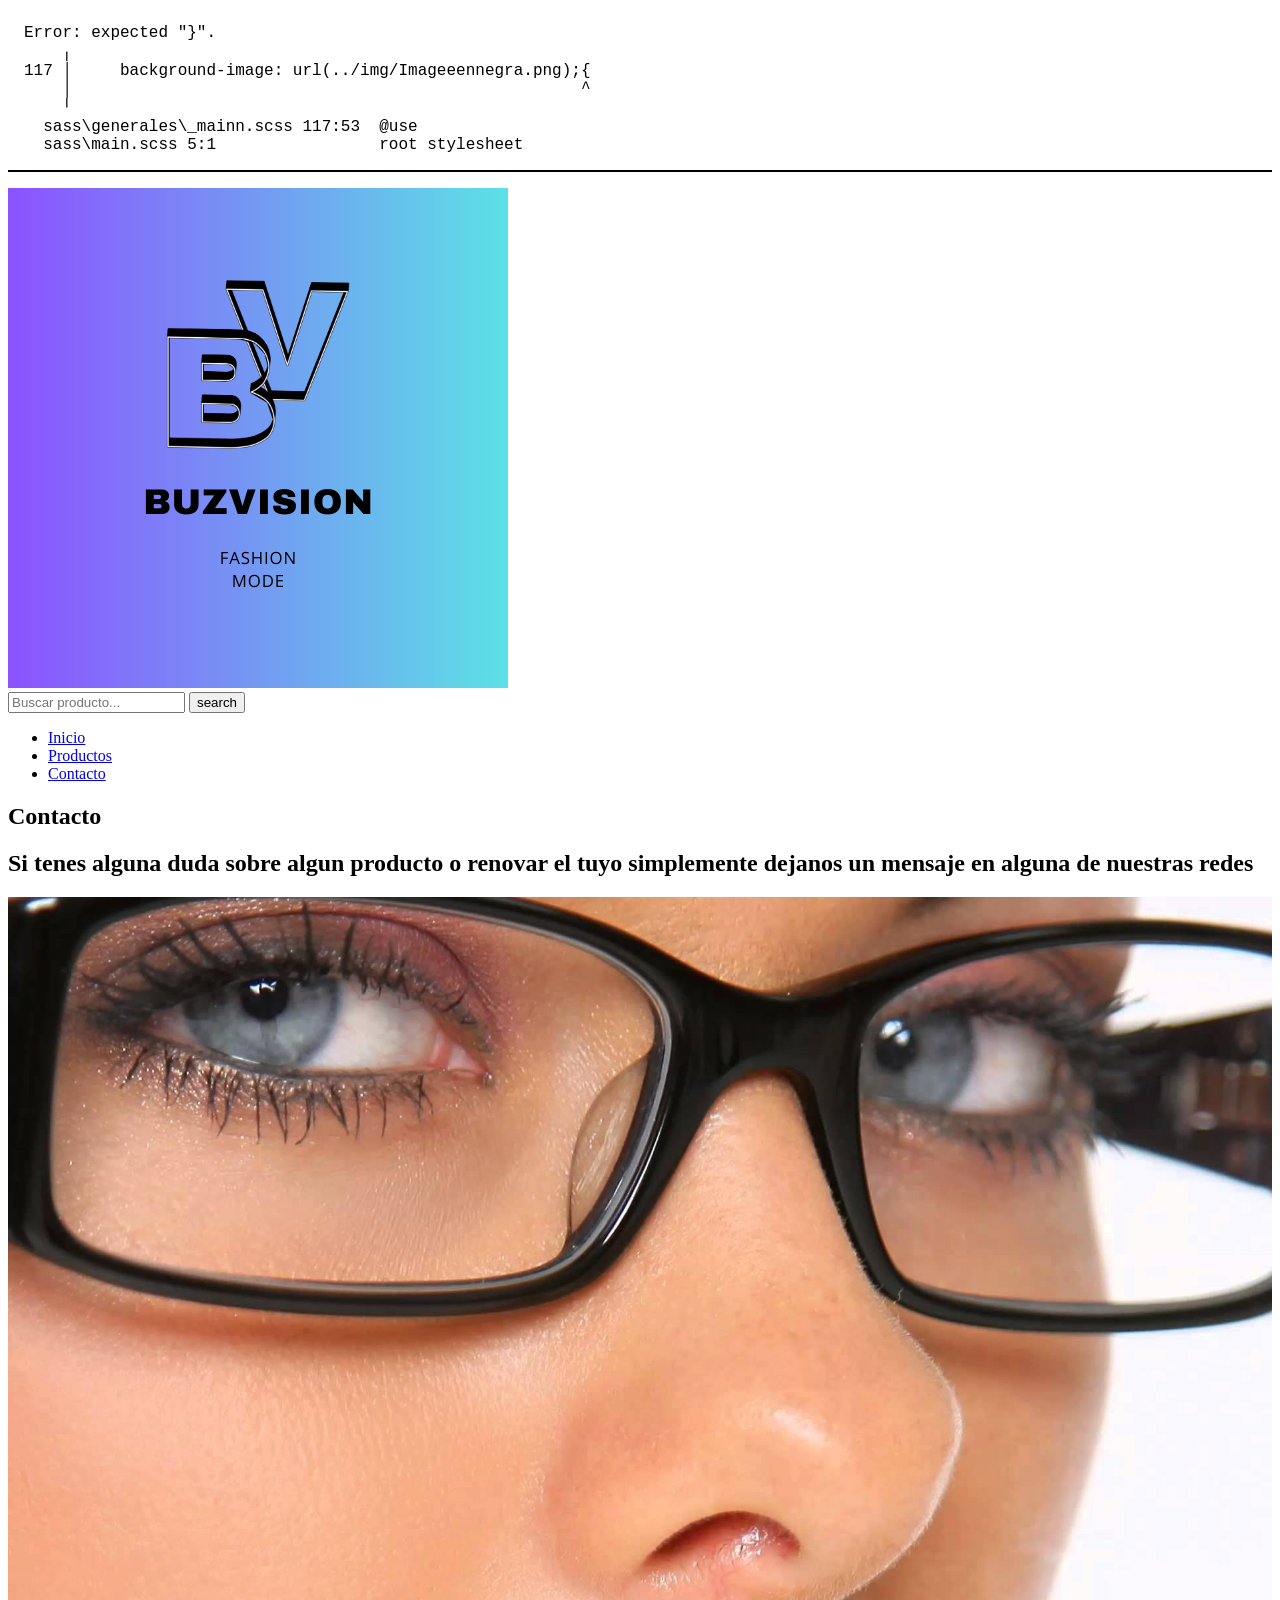
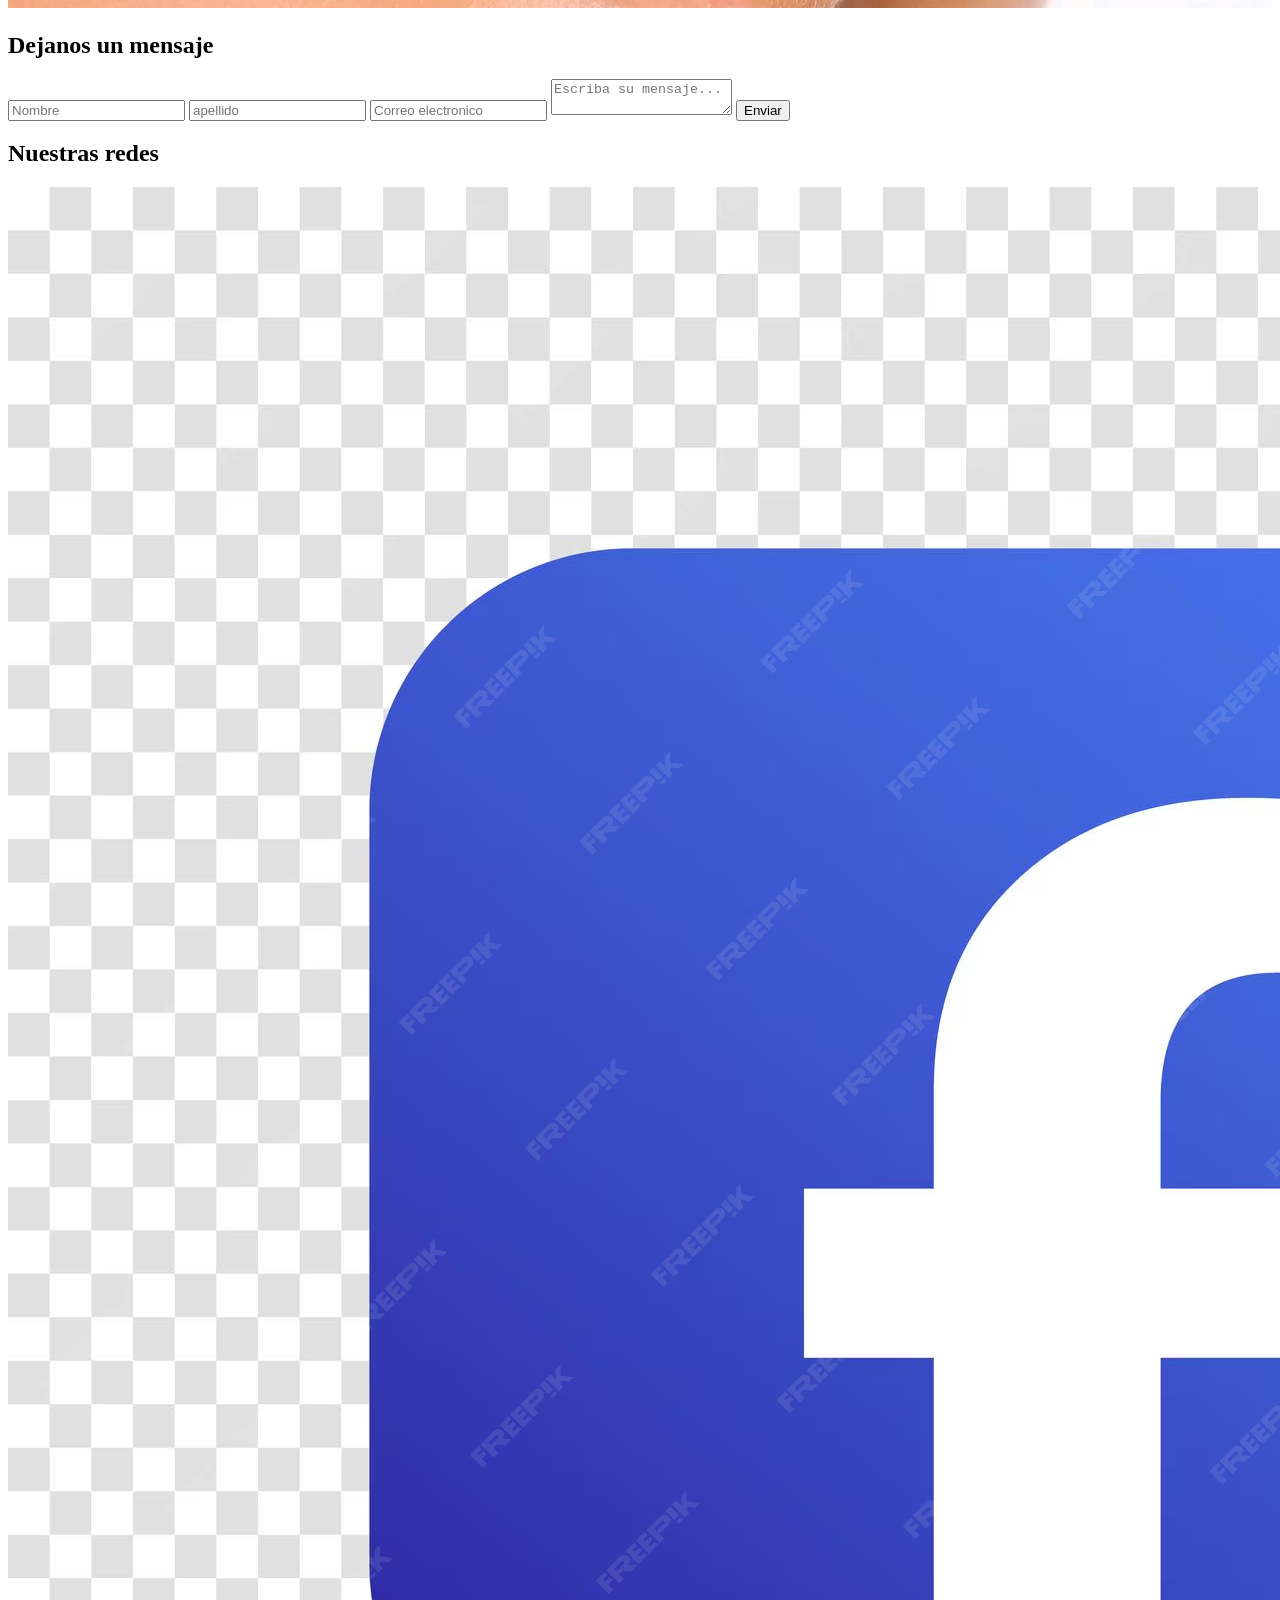
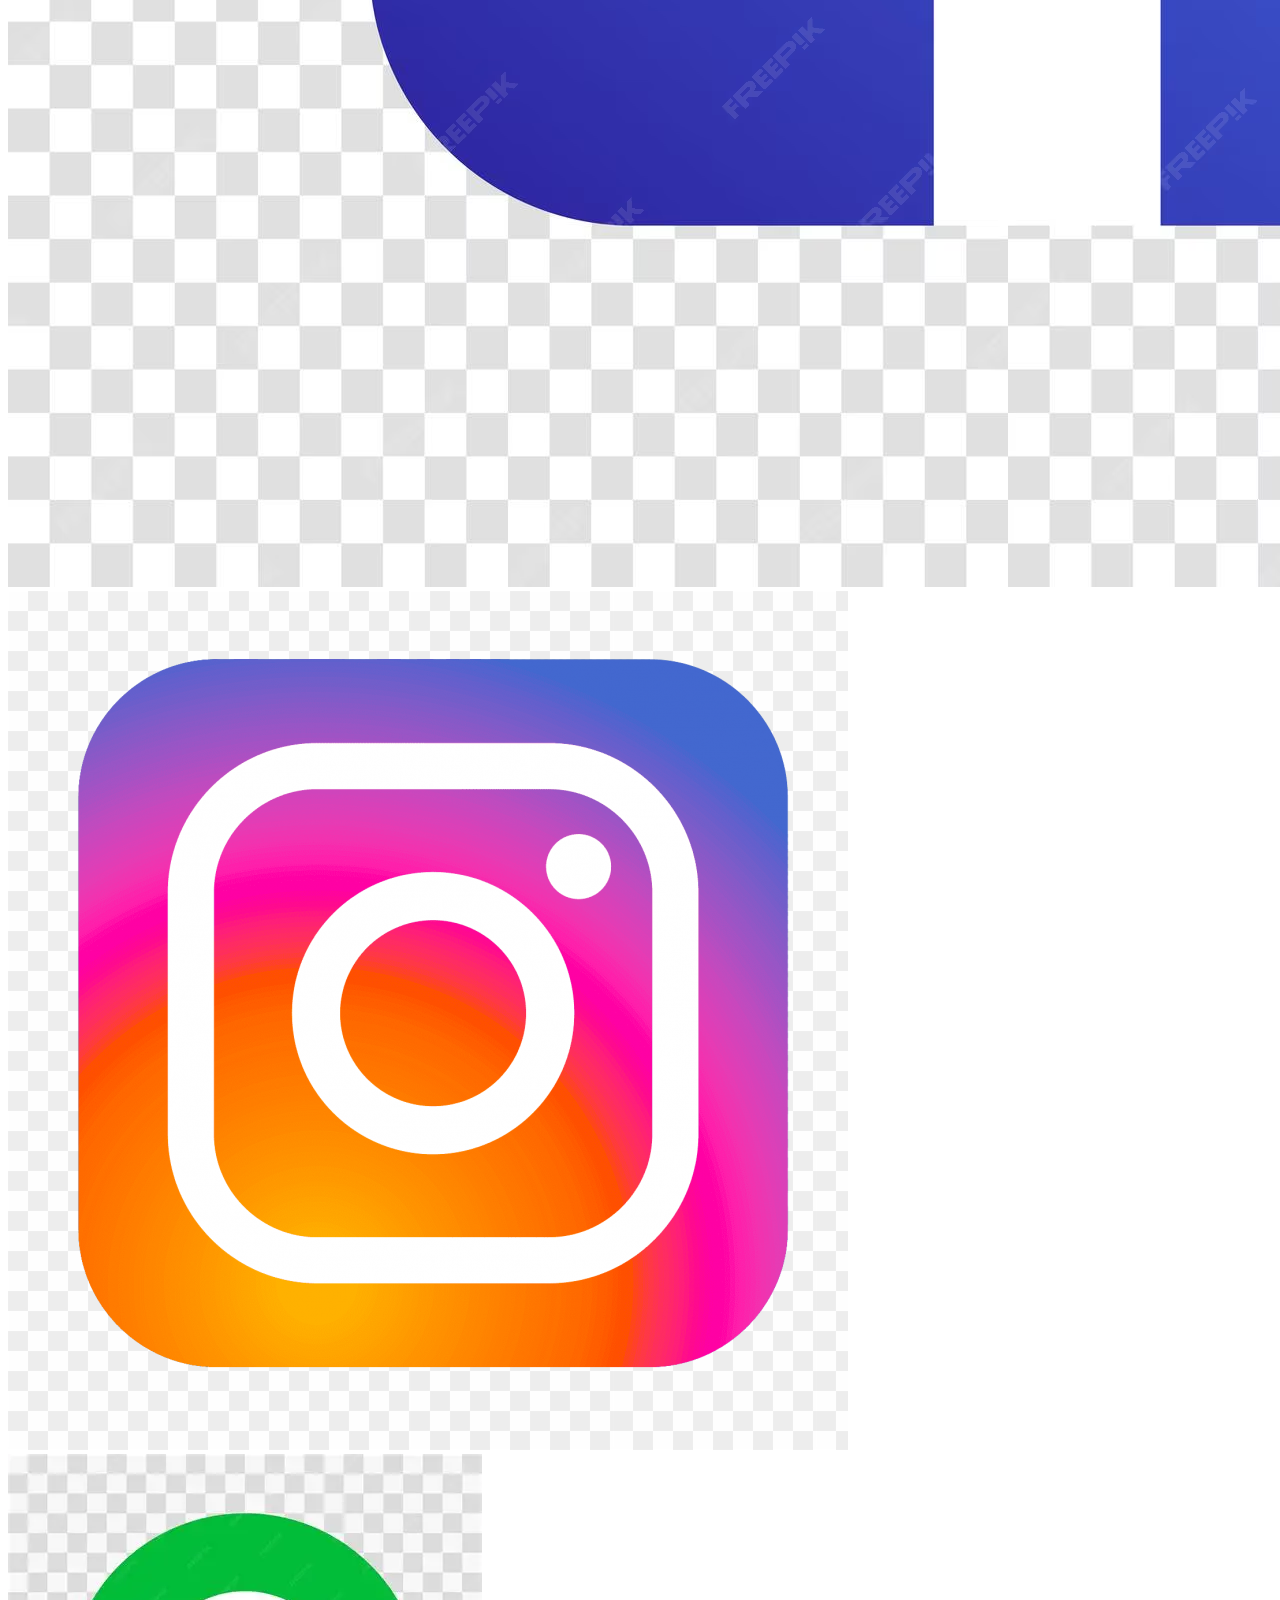
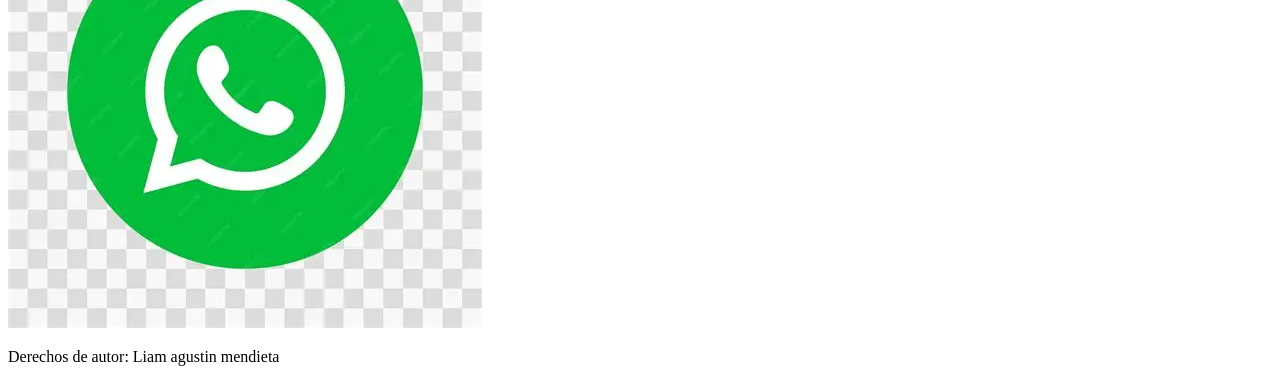
==== page/contacto.html @ ed609eda "se arruino todo" ====
<!DOCTYPE html>
<html lang="es">

<head>
  <meta charset="UTF-8">
  <meta name="viewport" content="width=device-width, initial-scale=1.0">
  <title>Contacto</title>


  <link rel="stylesheet" href="../css/estilos.css">
  

</head>

<body>

  <header>
    <a href="../index.html"> <img src="../img/Logo.png" alt=""></a>

    <div class="juntos">
      <form class="search-form" action="#" method="get">
        <input type="text" placeholder="Buscar producto..." name="search">
        <button type="submit"> search </button>
      </form>
    </div>


    <nav>
      <ul>
        <li><a href="../index.html">Inicio</a></li>

        <li><a href="./productos.html">Productos</a></li>

        <li><a href="#">Contacto</a></li>
      </ul>
    </nav>
  </header>




  <main>
    <section>


      <div class="contenedor-contacto">
        <h1 class="contacto3">Contacto</h1>

        <h2 class="contacto2">Si tenes alguna duda sobre algun producto o renovar el tuyo simplemente dejanos un mensaje
          en alguna de
          nuestras redes</h2>

        <img class="contacto" src="../img/contacto.jpg" alt="" width="100%">
      </div>

      

       


      

    </section>

    <section class="primario">
      <h2> Dejanos un mensaje</h2>

      <div class="abajo">

        <form action="#" method="post" class="formulario">
          <input type="text" name="nombre" placeholder="Nombre" required>

          <input type="text" name="apellido" placeholder="apellido" required>

          <input type="email" name="email" placeholder="Correo electronico" required>

          <textarea name="mensaje" placeholder="Escriba su mensaje..." required></textarea>

          <button type="submit"> Enviar</button>

        </form>




    </section>


  </main>



  <footer>

     <h2>Nuestras redes</h2>

        <div class="paz">
          <div class="foto">
            <a href="buzvision@hotmail.com">
              <img class="red"
                src="../img/social-media-icon-illustration-facebook-facebook-icon-vector-illustration_561158-2134.avif"
                alt="facebook"></a>


            <a href="buzvision@hotmail.com"><img class="red" src="../img/instagram.png.png" alt="instagram"></a>


            <a href="buzvision@hot,ail.com"><img class="red" src="../img/whatsapp.png.webp" alt="whatsapp"></a>
          </div>
        </div>

    <p class="footer">Derechos de autor: Liam agustin mendieta</p>

  </footer>


</html>
---- css/estilos.css ----
/* Error: expected "}".
 *     ,
 * 117 |     background-image: url(../img/Imageeennegra.png);{
 *     |                                                     ^
 *     '
 *   sass\generales\_mainn.scss 117:53  @use
 *   sass\main.scss 5:1                 root stylesheet */

body::before {
  font-family: "Source Code Pro", "SF Mono", Monaco, Inconsolata, "Fira Mono",
      "Droid Sans Mono", monospace, monospace;
  white-space: pre;
  display: block;
  padding: 1em;
  margin-bottom: 1em;
  border-bottom: 2px solid black;
  content: 'Error: expected "}".\a     \2577 \a 117 \2502      background-image: url(../img/Imageeennegra.png);{\d\a     \2502                                                      ^\a     \2575 \a   sass\\generales\\_mainn.scss 117:53  @use\a   sass\\main.scss 5:1                 root stylesheet';
}
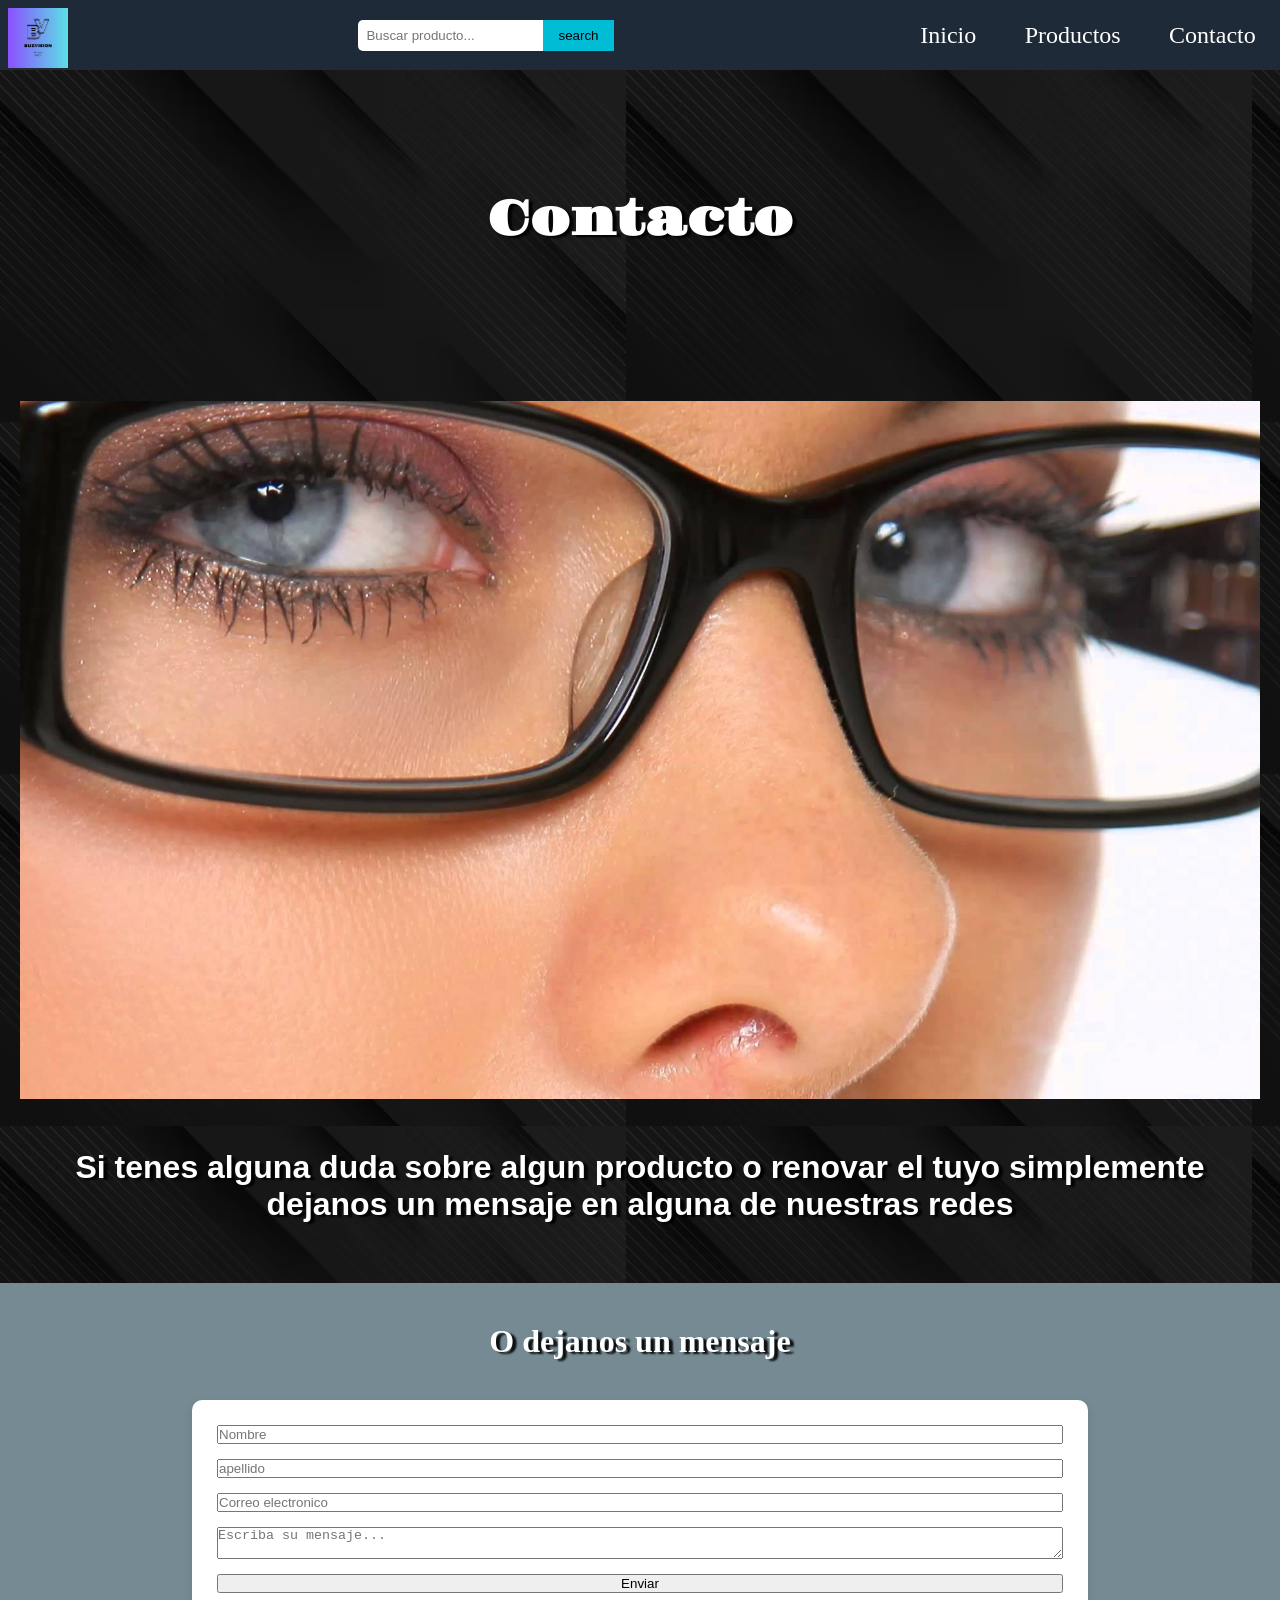
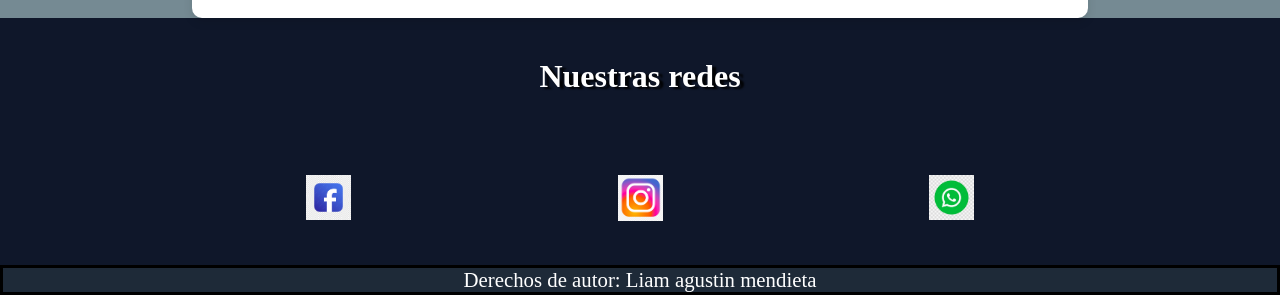
==== commit 9dbc91c5: "anidamiento de todos los html" ====
--- a/page/contacto.html
+++ b/page/contacto.html
@@ -6,9 +6,9 @@
   <meta name="viewport" content="width=device-width, initial-scale=1.0">
   <title>Contacto</title>
 
+  <link rel="stylesheet" href="../css/estilos.css">
 
-  <link rel="stylesheet" href="../css/estilos.css">
-  
+  <link rel="stylesheet" href="../css/style.css">
 
 </head>
 
@@ -18,10 +18,10 @@
     <a href="../index.html"> <img src="../img/Logo.png" alt=""></a>
 
     <div class="juntos">
-      <form class="search-form" action="#" method="get">
-        <input type="text" placeholder="Buscar producto..." name="search">
-        <button type="submit"> search </button>
-      </form>
+    <form class="search-form" action="#" method="get">
+      <input type="text" placeholder="Buscar producto..." name="search">
+      <button type="submit"> search </button>
+    </form>
     </div>
 
 
@@ -54,16 +54,10 @@
       </div>
 
       
-
-       
-
-
-      
-
     </section>
 
     <section class="primario">
-      <h2> Dejanos un mensaje</h2>
+      <h2>O dejanos un mensaje</h2>
 
       <div class="abajo">
 
@@ -91,22 +85,18 @@
 
 
   <footer>
-
-     <h2>Nuestras redes</h2>
+ <h2>Nuestras redes</h2>
 
         <div class="paz">
-          <div class="foto">
-            <a href="buzvision@hotmail.com">
-              <img class="red"
-                src="../img/social-media-icon-illustration-facebook-facebook-icon-vector-illustration_561158-2134.avif"
-                alt="facebook"></a>
+          <a href="buzvision@hotmail.com">
+            <img src="../img/social-media-icon-illustration-facebook-facebook-icon-vector-illustration_561158-2134.avif"
+              alt="facebook" width="45"></a>
 
 
-            <a href="buzvision@hotmail.com"><img class="red" src="../img/instagram.png.png" alt="instagram"></a>
+          <a href="buzvision@hotmail.com"><img src="../img/instagram.png.png" alt="instagram" width="45"></a>
 
 
-            <a href="buzvision@hot,ail.com"><img class="red" src="../img/whatsapp.png.webp" alt="whatsapp"></a>
-          </div>
+          <a href="buzvision@hot,ail.com"><img src="../img/whatsapp.png.webp" alt="whatsapp" width="45"></a>
         </div>
 
     <p class="footer">Derechos de autor: Liam agustin mendieta</p>
--- a/css/estilos.css
+++ b/css/estilos.css
@@ -1,18 +1,409 @@
-/* Error: expected "}".
- *     ,
- * 117 |     background-image: url(../img/Imageeennegra.png);{
- *     |                                                     ^
- *     '
- *   sass\generales\_mainn.scss 117:53  @use
- *   sass\main.scss 5:1                 root stylesheet */
-
-body::before {
-  font-family: "Source Code Pro", "SF Mono", Monaco, Inconsolata, "Fira Mono",
-      "Droid Sans Mono", monospace, monospace;
-  white-space: pre;
-  display: block;
-  padding: 1em;
-  margin-bottom: 1em;
-  border-bottom: 2px solid black;
-  content: 'Error: expected "}".\a     \2577 \a 117 \2502      background-image: url(../img/Imageeennegra.png);{\d\a     \2502                                                      ^\a     \2575 \a   sass\\generales\\_mainn.scss 117:53  @use\a   sass\\main.scss 5:1                 root stylesheet';
-}
+/*header general*/
+header {
+  display: flex;
+  flex-direction: row;
+  justify-content: space-between;
+  position: sticky;
+  top: 0;
+  background-color: #1E2A38;
+  font-size: 1.5rem;
+  height: 70px;
+  z-index: 110;
+  width: 100%;
+}
+header img {
+  width: 60px;
+  margin: 8px;
+}
+header .juntos {
+  display: flex;
+  align-items: center;
+  width: 50%;
+  justify-content: space-evenly;
+}
+header .juntos .search-form {
+  display: flex;
+}
+header .juntos .search-form input {
+  padding: 8px;
+  border: none;
+  border-radius: 5px 0 0 5px;
+  outline: none;
+}
+header .juntos .search-form button {
+  padding: 8px 15px;
+  border: none;
+  background-color: #00bcd4;
+  cursor: pointer;
+}
+header .juntos .search-form button:hover {
+  background-color: #0097a7;
+}
+header nav {
+  width: 30%;
+}
+header nav ul {
+  list-style: none;
+  display: flex;
+  justify-content: space-around;
+  align-items: center;
+  height: 100%;
+}
+header nav ul li a {
+  text-decoration: none;
+  color: white;
+}
+
+/*CONTENEDOR-GRID*/
+.index {
+  font-size: 4rem;
+}
+
+.contenedor-grid {
+  background-image: url(../img/Imageeennegra.png);
+  padding: 80px;
+  margin: 80px;
+  display: grid;
+  grid-template-areas: "titulo titulo titulo" "parrafo parrafo img" "img1 . texto2";
+  grid-template-columns: 35% 20% 35%;
+  grid-template-rows: 60px 200px 250px;
+  justify-content: center;
+  justify-items: center;
+  align-items: center;
+  gap: 10px;
+}
+.contenedor-grid .titulo-grid {
+  grid-area: titulo;
+  font-family: "Lucida Sans", "Lucida Sans Regular", "Lucida Grande", "Lucida Sans Unicode", Geneva, Verdana, sans-serif;
+}
+.contenedor-grid .parrafo-grid {
+  grid-area: parrafo;
+  font-family: initial;
+}
+.contenedor-grid .texto2-grid {
+  grid-area: texto2;
+  font-family: initial;
+}
+.contenedor-grid .contenedor-grid img {
+  width: 100%;
+  height: 100%;
+  border-radius: 10px;
+}
+.contenedor-grid .img {
+  grid-area: img;
+}
+.contenedor-grid .img1 {
+  grid-area: img1;
+}
+
+.redes {
+  display: flex;
+  justify-content: center;
+  align-items: center;
+  border-radius: 20px;
+  padding: 100px;
+}
+.redes a {
+  padding: 10px;
+  border-radius: 1.8rem;
+  background-color: darkblue;
+}
+
+.h-3 {
+  font-family: Verdana, Geneva, Tahoma, sans-serif;
+}
+
+.promo {
+  display: flex;
+  align-items: center;
+  text-align: center;
+}
+.promo .promo1 {
+  position: relative;
+  background-color: #999999;
+  box-shadow: 0 2px 7px #dfdfdf;
+  margin: 20px;
+  width: 55%;
+}
+.promo .promo1 .wayfarer {
+  justify-content: center;
+  align-items: center;
+  padding: 8px;
+  margin: 20px;
+}
+.promo .promo1 .wayfarer h4 {
+  display: flex;
+  align-items: center;
+  color: black;
+}
+.promo .promo1 .wayfarer .cash {
+  font-size: 30px;
+}
+.promo .wayfarer {
+  justify-content: center;
+  align-items: center;
+  padding: 8px;
+  margin: 20px;
+}
+.promo .btn-comprar {
+  display: inline-block;
+  padding: 12px 25px;
+  background-color: #28a745;
+  color: white;
+  text-decoration: none;
+  font-size: 18px;
+  border-radius: 8px;
+  font-weight: bold;
+}
+.promo .btn-comprar:hover {
+  background-color: #218838;
+}
+.promo {
+  /* boton comprar*/
+}
+.promo .boton-comprar {
+  background-color: green;
+  color: white;
+  padding: 12px 25px;
+  border: none;
+  border-radius: 5px;
+  font-size: 16px;
+  cursor: pointer;
+}
+
+.promo2 {
+  position: relative;
+  background-color: #999999;
+  box-shadow: 0 2px 7px #dfdfdf;
+  margin: 20px;
+  width: 55%;
+}
+.promo2 .clubmaster {
+  justify-content: center;
+  align-items: center;
+  padding: 8px;
+  margin: 20px;
+}
+.promo2 .clubmaster h4 {
+  display: flex;
+  align-items: center;
+  color: black;
+}
+.promo2 .clubmaster .cash {
+  font-size: 30px;
+}
+.promo2 .btn-comprar {
+  display: inline-block;
+  padding: 12px 25px;
+  background-color: #28a745;
+  color: white;
+  text-decoration: none;
+  font-size: 18px;
+  border-radius: 8px;
+  font-weight: bold;
+}
+.promo2 .btn-comprar:hover {
+  background-color: #218838;
+}
+.promo2 {
+  /* boton comprar*/
+}
+.promo2 .boton-comprar {
+  background-color: green;
+  color: white;
+  padding: 12px 25px;
+  border: none;
+  border-radius: 5px;
+  font-size: 16px;
+  cursor: pointer;
+}
+
+.promo3 {
+  position: relative;
+  background-color: #999999;
+  box-shadow: 0 2px 7px #dfdfdf;
+  margin: 20px;
+  width: 55%;
+}
+.promo3 .hexagonal {
+  justify-content: center;
+  align-items: center;
+  padding: 8px;
+  margin: 20px;
+}
+.promo3 .hexagonal h4 {
+  display: flex;
+  align-items: center;
+  color: black;
+}
+.promo3 .hexagonal .cash {
+  font-size: 30px;
+}
+.promo3 .btn-comprar {
+  display: inline-block;
+  padding: 12px 25px;
+  background-color: #28a745;
+  color: white;
+  text-decoration: none;
+  font-size: 18px;
+  border-radius: 8px;
+  font-weight: bold;
+}
+.promo3 .btn-comprar:hover {
+  background-color: #218838;
+}
+.promo3 {
+  /* boton comprar*/
+}
+.promo3 .boton-comprar {
+  background-color: green;
+  color: white;
+  padding: 12px 25px;
+  border: none;
+  border-radius: 5px;
+  font-size: 16px;
+  cursor: pointer;
+}
+
+footer {
+  text-align: center;
+}
+footer .paz {
+  display: flex;
+  justify-content: space-evenly;
+  padding: 40px;
+}
+footer .footer {
+  font-size: 1.3rem;
+  color: white;
+  background-color: #1E2A38;
+  border: black solid 3px;
+}
+
+/*MAIN PRODUCTOS*/
+.linea {
+  text-decoration: underline;
+}
+
+/*CARROUSEL PROD*/
+/*MAIN PRODUCTOS*/
+/*CARD BOOSTRAP*/
+.contenedor-contacto {
+  background-image: url(../img/Imageeennegra.png);
+  padding: 90px;
+  margin: 90px;
+  display: grid;
+  grid-template-areas: "contacto3 contacto3 contacto3" "contacto2 contacto contacto " "contacto2 contacto contacto " "contacto2 contacto contacto ";
+  grid-template-columns: 40% 30% 20%;
+  grid-template-rows: auto;
+  justify-content: center;
+  justify-items: center;
+  align-items: center;
+  gap: 10px;
+}
+.contenedor-contacto .contacto3 {
+  grid-area: contacto3;
+  padding-bottom: 100px;
+}
+.contenedor-contacto .contacto2 {
+  grid-area: contacto2;
+  font-family: "Lucida Sans", "Lucida Sans Regular", "Lucida Grande", "Lucida Sans Unicode", Geneva, Verdana, sans-serif;
+}
+.contenedor-contacto .contenedor-contacto img {
+  border-radius: 15px;
+}
+.contenedor-contacto .contacto {
+  grid-area: contacto;
+}
+
+.primario {
+  background-color: #758A93;
+}
+.primario .abajo {
+  display: flex;
+  flex-direction: row;
+  align-content: center;
+  justify-content: center;
+  align-items: center;
+}
+.primario .abajo .formulario {
+  background: white;
+  padding: 25px;
+  border-radius: 10px;
+  width: 70%;
+  display: flex;
+  flex-direction: column;
+  gap: 15px;
+  box-shadow: 0 4px 10px rgba(0, 0, 0, 0.1);
+}
+.primario .abajo .formulario .formulario input,
+.primario .abajo .formulario .formulario textarea {
+  padding: 10px;
+  border-radius: 5px;
+  border: 1px solid #ccc;
+  font-size: 14px;
+}
+.primario .abajo .formulario .formulario textarea {
+  resize: none;
+  height: 80px;
+}
+.primario .abajo .formulario .formulario button {
+  padding: 10px;
+  border: none;
+  border-radius: 5px;
+  background-color: #28a745;
+  color: white;
+  cursor: pointer;
+}
+.primario .abajo .formulario .formulario button:hover {
+  background-color: #218838;
+}
+
+@media only screen and (max-width: 480px) {
+  header {
+    flex-direction: column;
+    justify-content: none;
+    align-items: center;
+    height: 200px;
+    position: static;
+    top: 0;
+  }
+  header .juntos {
+    width: 100%;
+    justify-content: center;
+  }
+  header nav {
+    text-align: center;
+    width: 100%;
+  }
+  header nav ul {
+    justify-content: space-around;
+    padding: 0;
+  }
+}
+.contenedor-grid {
+  padding: 20px;
+  margin: 0;
+  grid-template-areas: "titulo" "img" "parrafo" "img1" "texto2";
+  grid-template-columns: 100%;
+  grid-template-rows: 100px 200px 150px 200px 150px;
+}
+
+h1 {
+  margin-bottom: 40px;
+}
+
+.promo {
+  justify-content: center;
+  flex-direction: column;
+}
+
+.contenedor-contacto {
+  padding: 20px;
+  margin: 0;
+  grid-template-areas: "contacto3" "contacto" "contacto2";
+  grid-template-columns: 100%;
+  grid-template-rows: auto;
+}
+
+/*# sourceMappingURL=estilos.css.map */
--- a/css/style.css
+++ b/css/style.css
@@ -0,0 +1,275 @@
+@import url('https://fonts.googleapis.com/css2?family=Gravitas+One&family=Oswald:wght@200..700&display=swap');
+
+
+* {
+
+    margin: 0;
+    padding: 0;
+    box-sizing: border-box
+}
+
+/*body*/
+body{
+      background-color: #0F172A;
+}
+
+html, body{
+    max-width: 100%;
+    overflow-x: hidden;
+}
+
+
+
+
+
+
+/* search*/
+
+/*index*/
+
+/* main index*/
+
+
+
+
+
+
+
+
+/*Las promociones*/
+
+
+.promo img{
+    width: 100%;
+    height: auto;
+}
+
+
+
+
+
+
+
+
+
+
+/*header general*/
+
+
+
+
+
+
+
+
+
+
+header 
+header 
+
+.buscar {
+
+    width: 30%;
+    height: 30px;
+    padding: 10px;
+    margin: 20px;
+    font-display: flex;
+}
+
+
+
+
+/* main general */
+
+h1 {
+    text-align: center;
+    font-family: "Gravitas One", serif;
+    color: white;
+    text-shadow: 4px 2px 2px rgba(0, 0, 0, 0.91);
+    margin-top: 100px;
+    font-size: 3rem;
+}
+
+h2 {
+    text-align: center;
+    color: white;
+    text-shadow: 4px 2px 2px rgba(0, 0, 0, 0.91);
+    margin-bottom: 40px;
+    padding-top: 40px;
+    font-size: 2rem;
+
+
+}
+
+h3 { 
+    
+    text-align: center;
+    align-items: center;
+    color: white;
+    background-color: darkgray;
+    
+    padding: 30px;
+    margin: 1.8rem;
+
+    font-family: 'Franklin Gothic Medium', 'Arial Narrow', Arial, sans-serif;
+    
+    border-radius: 35px;
+}
+ 
+
+
+    
+
+
+p {
+    color: white;
+
+}
+
+
+
+/*footer general*/
+
+
+
+
+/*body de contacto*/
+
+
+
+
+
+
+/*main productos*/
+
+
+
+.cash{
+    font-size: 30px;
+}
+
+
+
+
+
+.coral {
+    background-color: black;
+    font-size: 1.4rem;
+    align-items: center;
+    padding: 20px;
+    margin: 30px;
+}
+
+.card-text{
+    color: black;
+}
+
+
+
+/* header productos*/
+.produ{
+     list-style: none;
+    display: flex;
+    justify-content: space-around;
+    align-items: center;
+    height: 100%;
+
+
+}
+
+
+
+/* footer */
+
+
+
+
+
+
+/* contenedor Contacto   */
+
+
+
+
+
+
+
+
+/*main section contacto*/
+
+
+
+
+
+
+/*
+
+@media only screen and (max-width:480px){ 
+    header{
+        flex-direction: column;
+        justify-content: none;
+        align-items: center;
+        height: 200px;
+        position: static;
+        top:0 ;
+        
+    }
+  
+    nav{
+        text-align: center;
+        width: 100%;
+    }
+    header ul{
+        justify-content: space-around;
+        padding: 0;
+    }
+
+    .juntos{
+        width: 100%;
+        justify-content: center;
+    }
+    .contenedor-grid{
+        padding: 20px;
+
+       margin: 0;
+        
+         grid-template-areas:
+         "titulo"
+         "img"
+         "parrafo"
+         "img1"
+         "texto2"
+            ;
+            grid-template-columns: 100%;
+            grid-template-rows: 100px 200px 150px 200px 150px ;
+        }
+        
+        h1{
+            margin-bottom: 40px;
+        }
+
+
+        .promo{
+        justify-content: center;
+        flex-direction: column;
+        }
+        
+        .contenedor-contacto{
+            padding:20px;
+            margin:0;
+            
+            grid-template-areas: 
+            "contacto3"
+            "contacto"
+            "contacto2";
+
+            grid-template-columns:100%;
+
+            grid-template-rows:auto ;
+
+        }
+    }
+
+
+    
+    
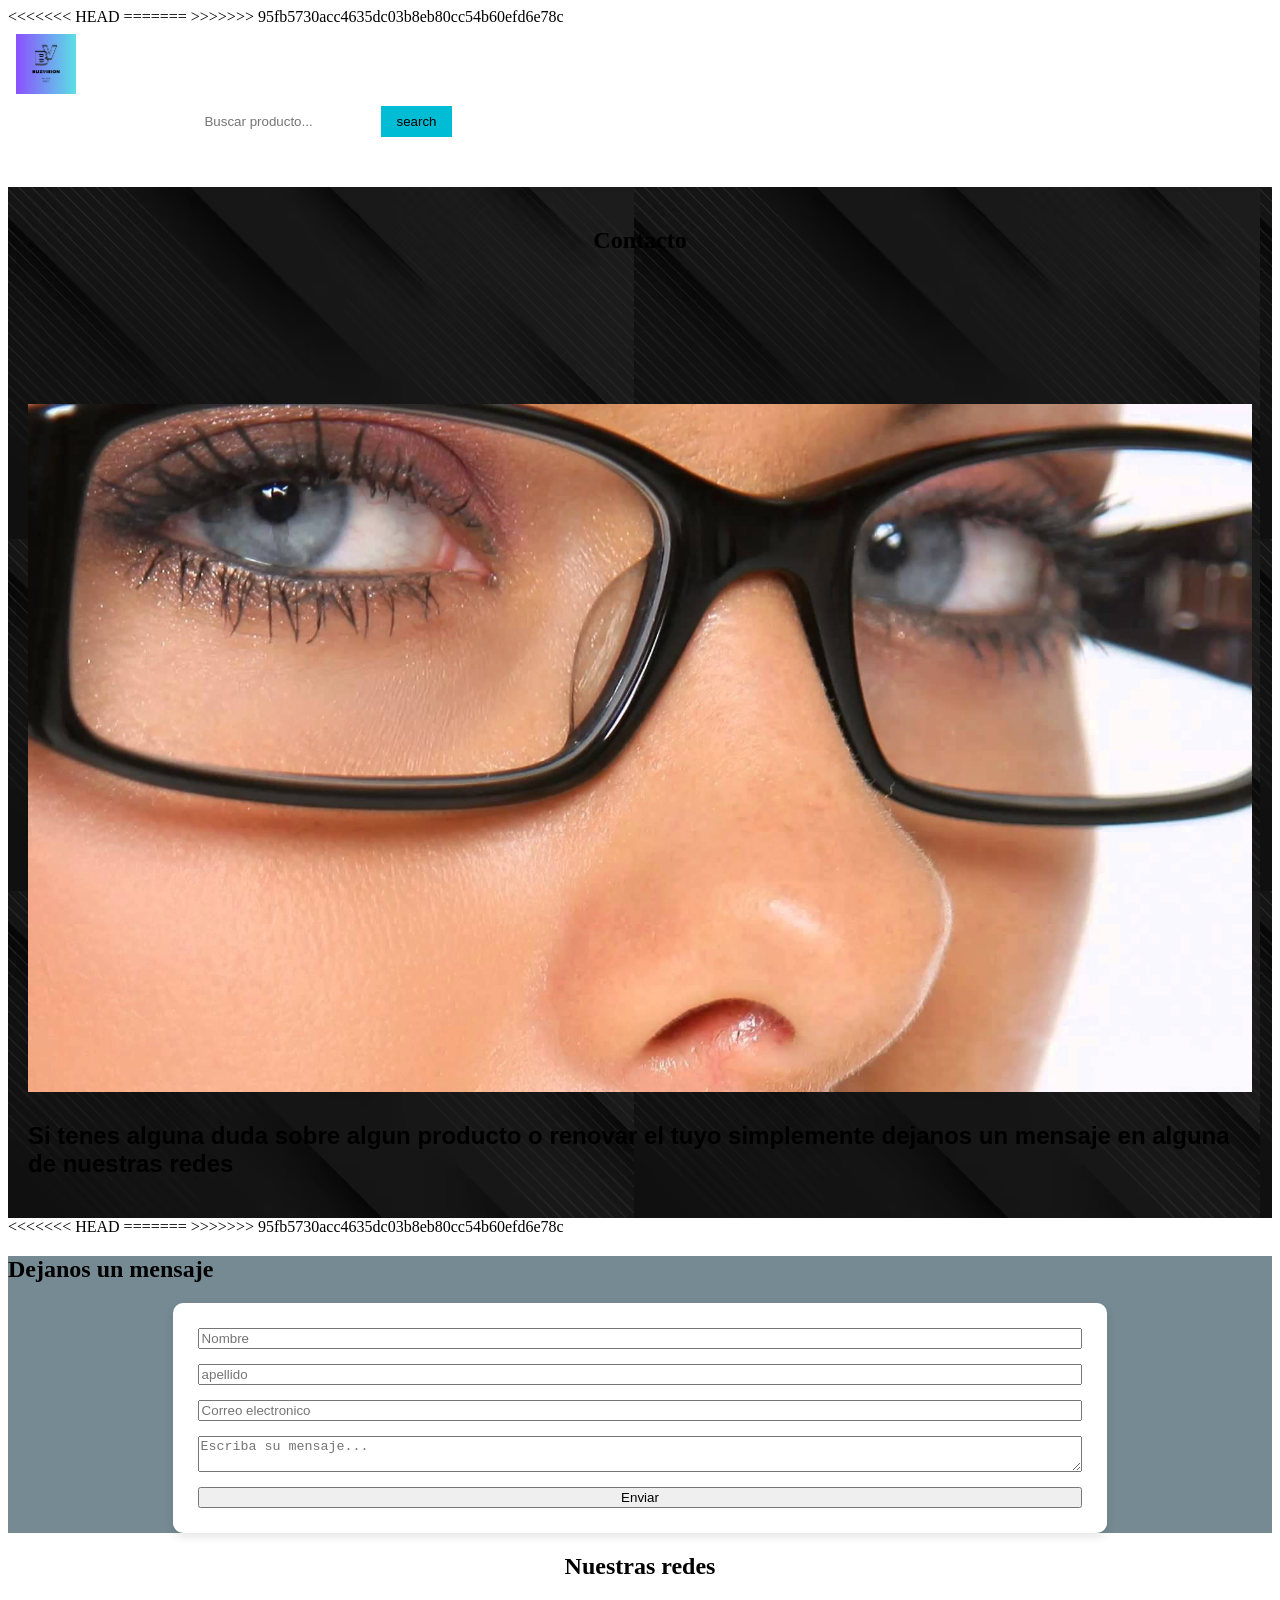
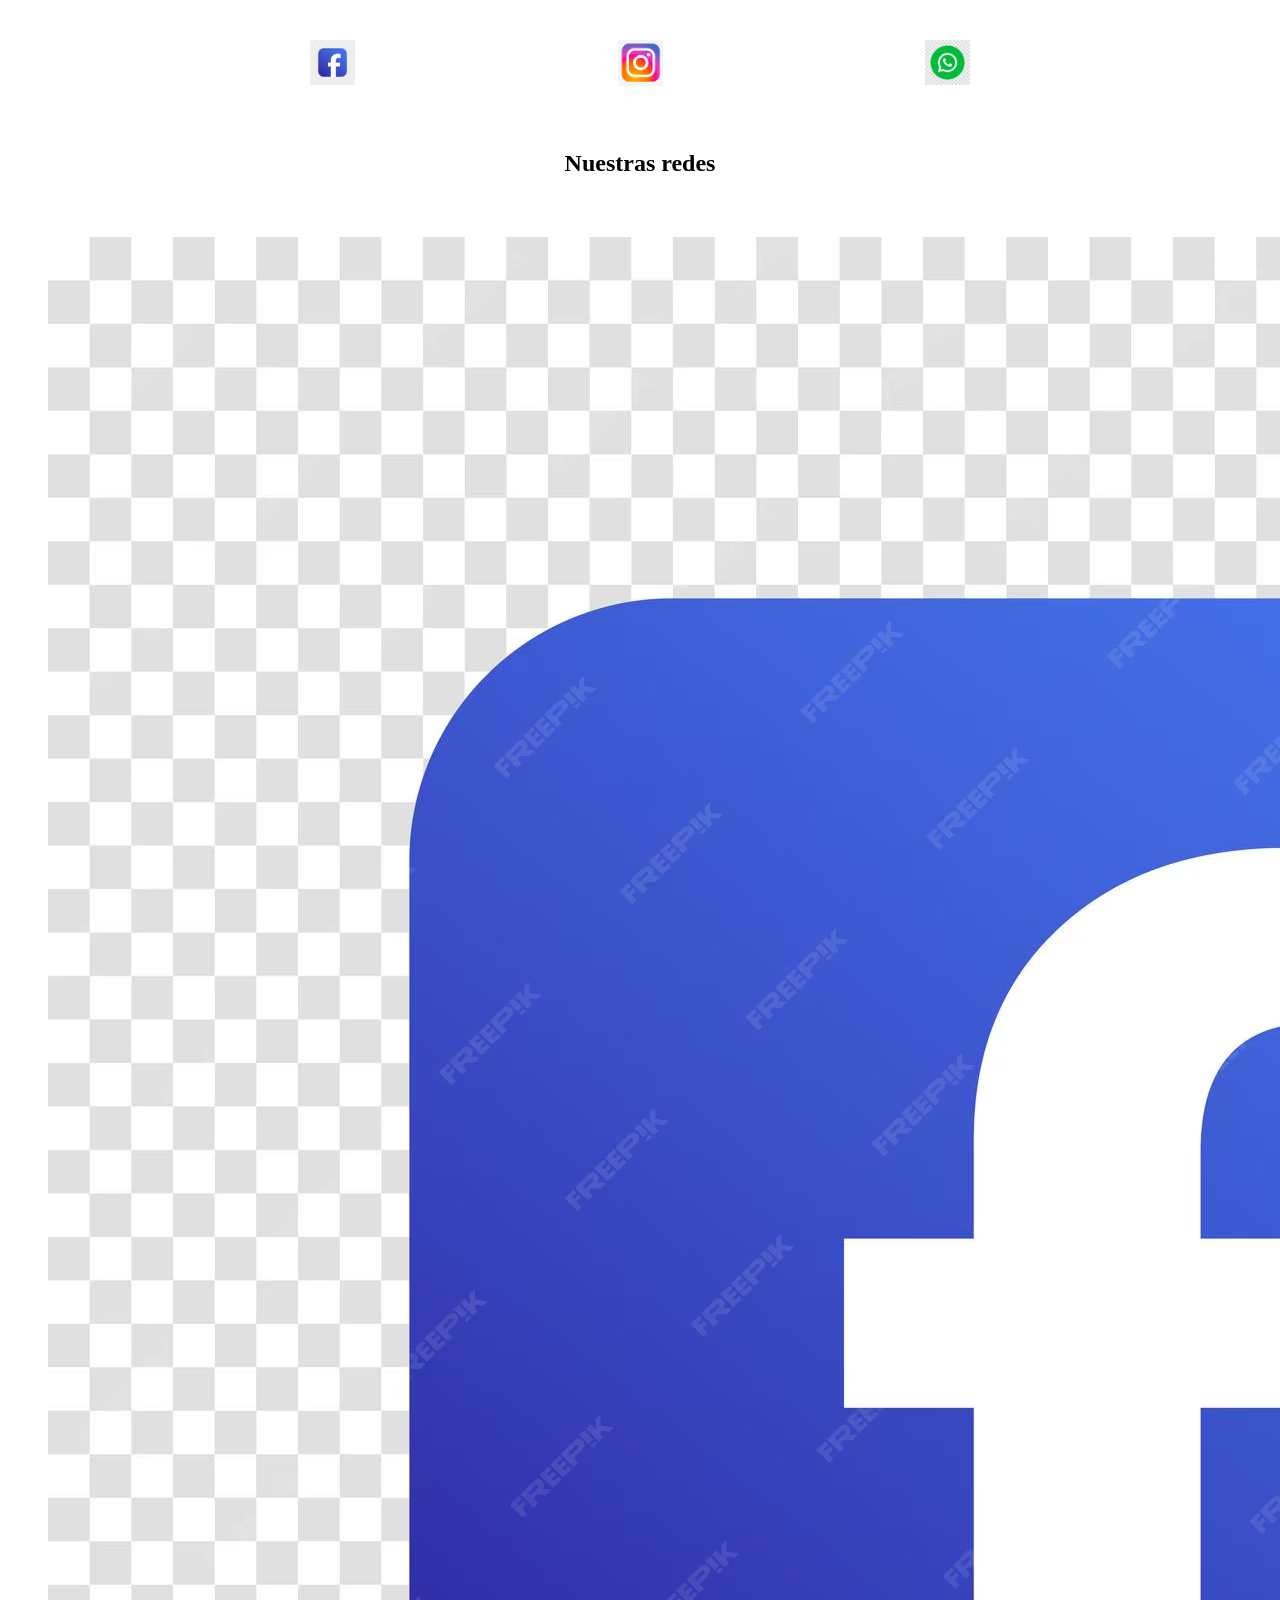
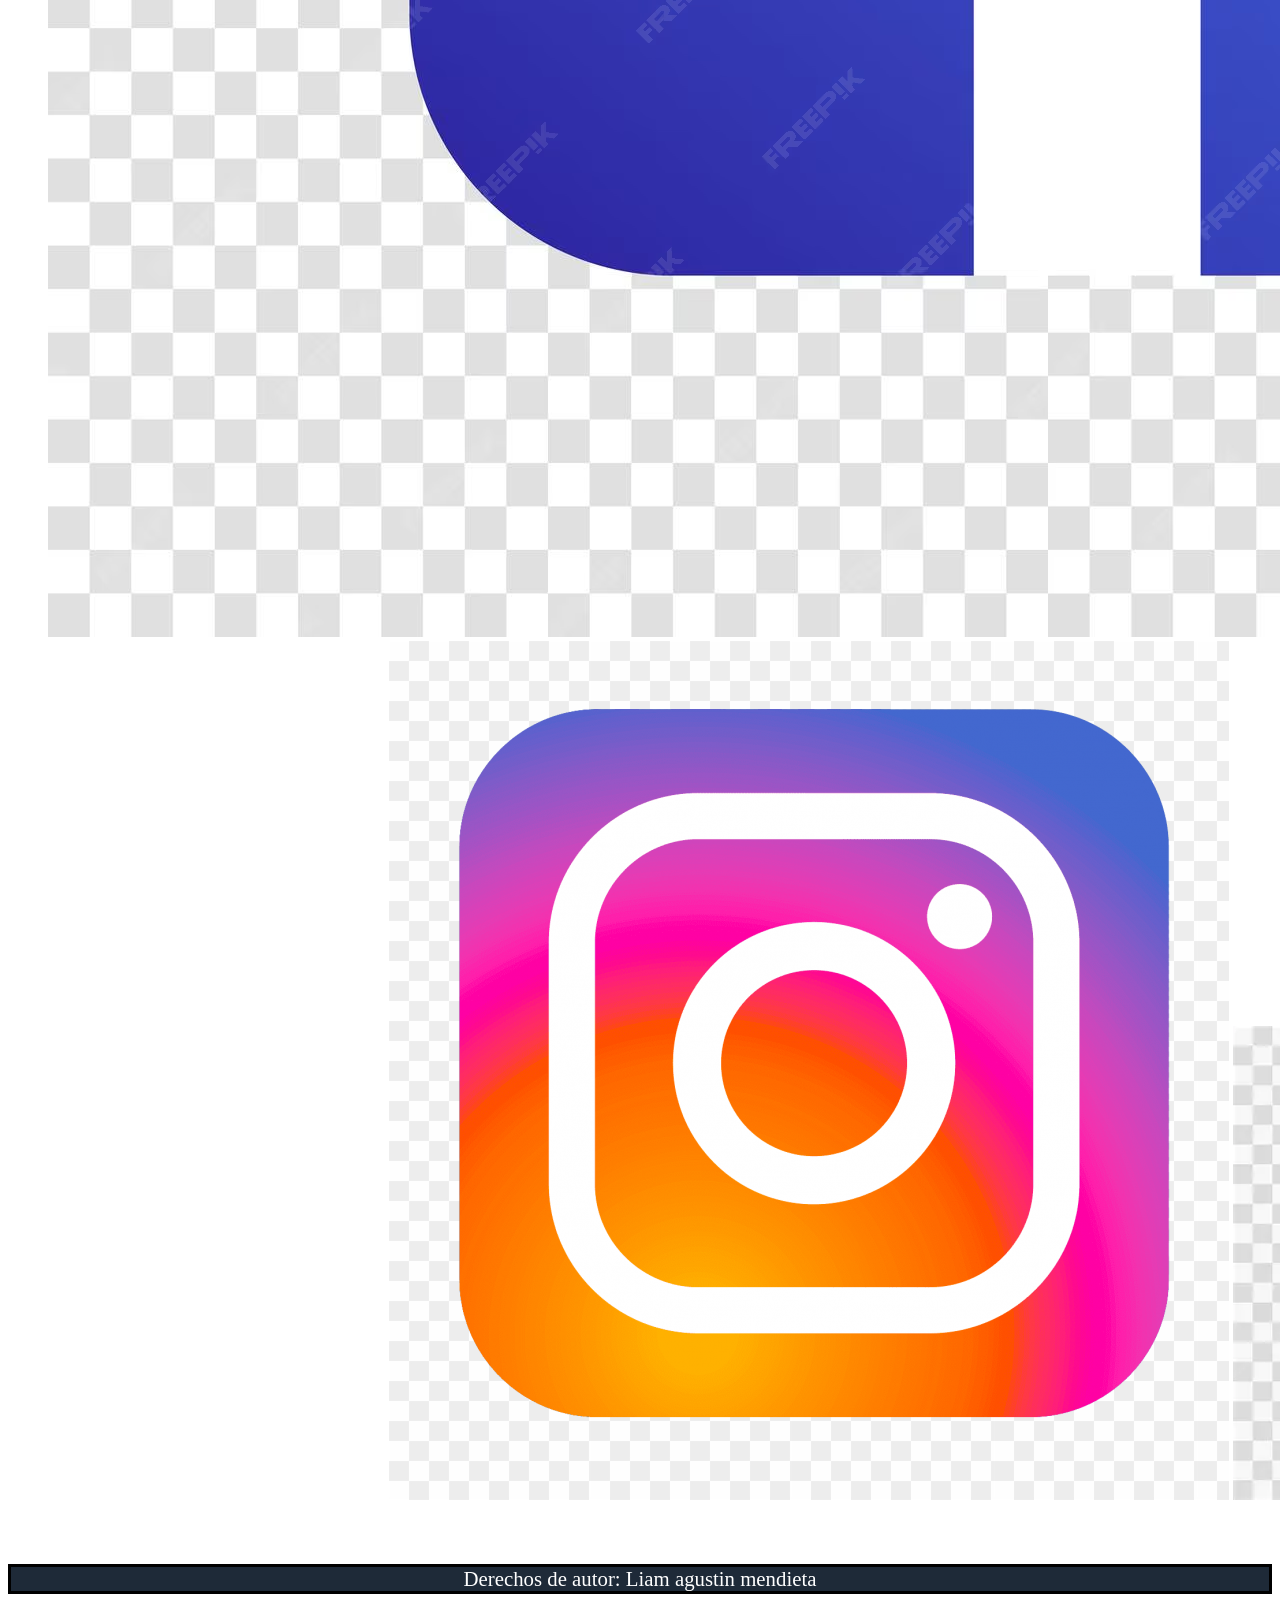
==== commit 5608fe6a: "anidamiento de html falta general" ====
--- a/page/contacto.html
+++ b/page/contacto.html
@@ -6,9 +6,13 @@
   <meta name="viewport" content="width=device-width, initial-scale=1.0">
   <title>Contacto</title>
 
+<<<<<<< HEAD
   <link rel="stylesheet" href="../css/estilos.css">
+=======
+>>>>>>> 95fb5730acc4635dc03b8eb80cc54b60efd6e78c
 
-  <link rel="stylesheet" href="../css/style.css">
+  <link rel="stylesheet" href="../css/estilos.css">
+  
 
 </head>
 
@@ -18,10 +22,10 @@
     <a href="../index.html"> <img src="../img/Logo.png" alt=""></a>
 
     <div class="juntos">
-    <form class="search-form" action="#" method="get">
-      <input type="text" placeholder="Buscar producto..." name="search">
-      <button type="submit"> search </button>
-    </form>
+      <form class="search-form" action="#" method="get">
+        <input type="text" placeholder="Buscar producto..." name="search">
+        <button type="submit"> search </button>
+      </form>
     </div>
 
 
@@ -54,10 +58,19 @@
       </div>
 
       
+<<<<<<< HEAD
+=======
+
+       
+
+
+      
+
+>>>>>>> 95fb5730acc4635dc03b8eb80cc54b60efd6e78c
     </section>
 
     <section class="primario">
-      <h2>O dejanos un mensaje</h2>
+      <h2> Dejanos un mensaje</h2>
 
       <div class="abajo">
 
@@ -99,6 +112,23 @@
           <a href="buzvision@hot,ail.com"><img src="../img/whatsapp.png.webp" alt="whatsapp" width="45"></a>
         </div>
 
+     <h2>Nuestras redes</h2>
+
+        <div class="paz">
+          <div class="foto">
+            <a href="buzvision@hotmail.com">
+              <img class="red"
+                src="../img/social-media-icon-illustration-facebook-facebook-icon-vector-illustration_561158-2134.avif"
+                alt="facebook"></a>
+
+
+            <a href="buzvision@hotmail.com"><img class="red" src="../img/instagram.png.png" alt="instagram"></a>
+
+
+            <a href="buzvision@hot,ail.com"><img class="red" src="../img/whatsapp.png.webp" alt="whatsapp"></a>
+          </div>
+        </div>
+
     <p class="footer">Derechos de autor: Liam agustin mendieta</p>
 
   </footer>
--- a/css/estilos.css
+++ b/css/estilos.css
@@ -1,3 +1,4 @@
+<<<<<<< HEAD
 /*header general*/
 header {
   display: flex;
@@ -404,6 +405,22 @@
   grid-template-areas: "contacto3" "contacto" "contacto2";
   grid-template-columns: 100%;
   grid-template-rows: auto;
+=======
+* {
+  margin: 0;
+  padding: 0;
+  box-sizing: border-box;
+}
+
+/*body*/
+body {
+  background-color: #0F172A;
+}
+
+html, body {
+  max-width: 100%;
+  overflow-x: hidden;
+>>>>>>> 95fb5730acc4635dc03b8eb80cc54b60efd6e78c
 }
 
 /*# sourceMappingURL=estilos.css.map */
--- a/css/estilos.css
+++ b/css/estilos.css
@@ -1,3 +1,4 @@
+<<<<<<< HEAD
 /*header general*/
 header {
   display: flex;
@@ -404,6 +405,22 @@
   grid-template-areas: "contacto3" "contacto" "contacto2";
   grid-template-columns: 100%;
   grid-template-rows: auto;
+=======
+* {
+  margin: 0;
+  padding: 0;
+  box-sizing: border-box;
+}
+
+/*body*/
+body {
+  background-color: #0F172A;
+}
+
+html, body {
+  max-width: 100%;
+  overflow-x: hidden;
+>>>>>>> 95fb5730acc4635dc03b8eb80cc54b60efd6e78c
 }
 
 /*# sourceMappingURL=estilos.css.map */
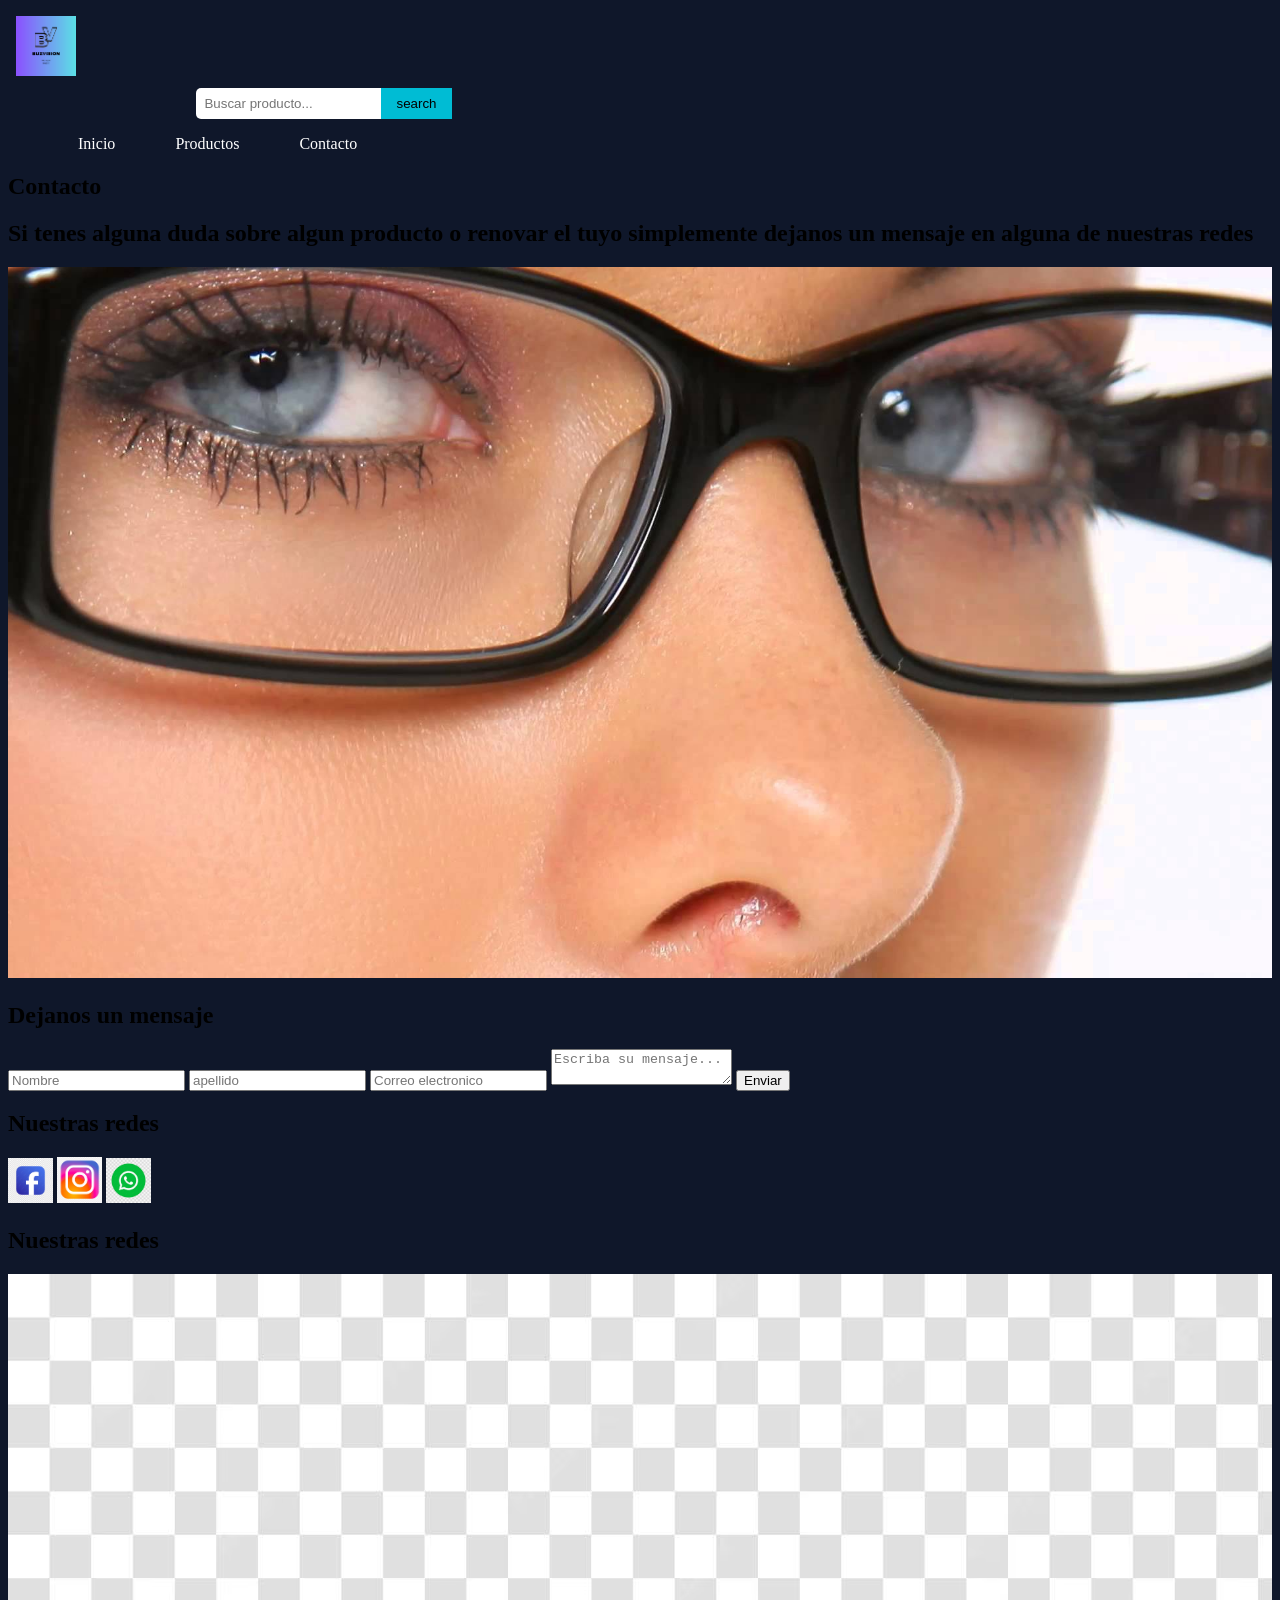
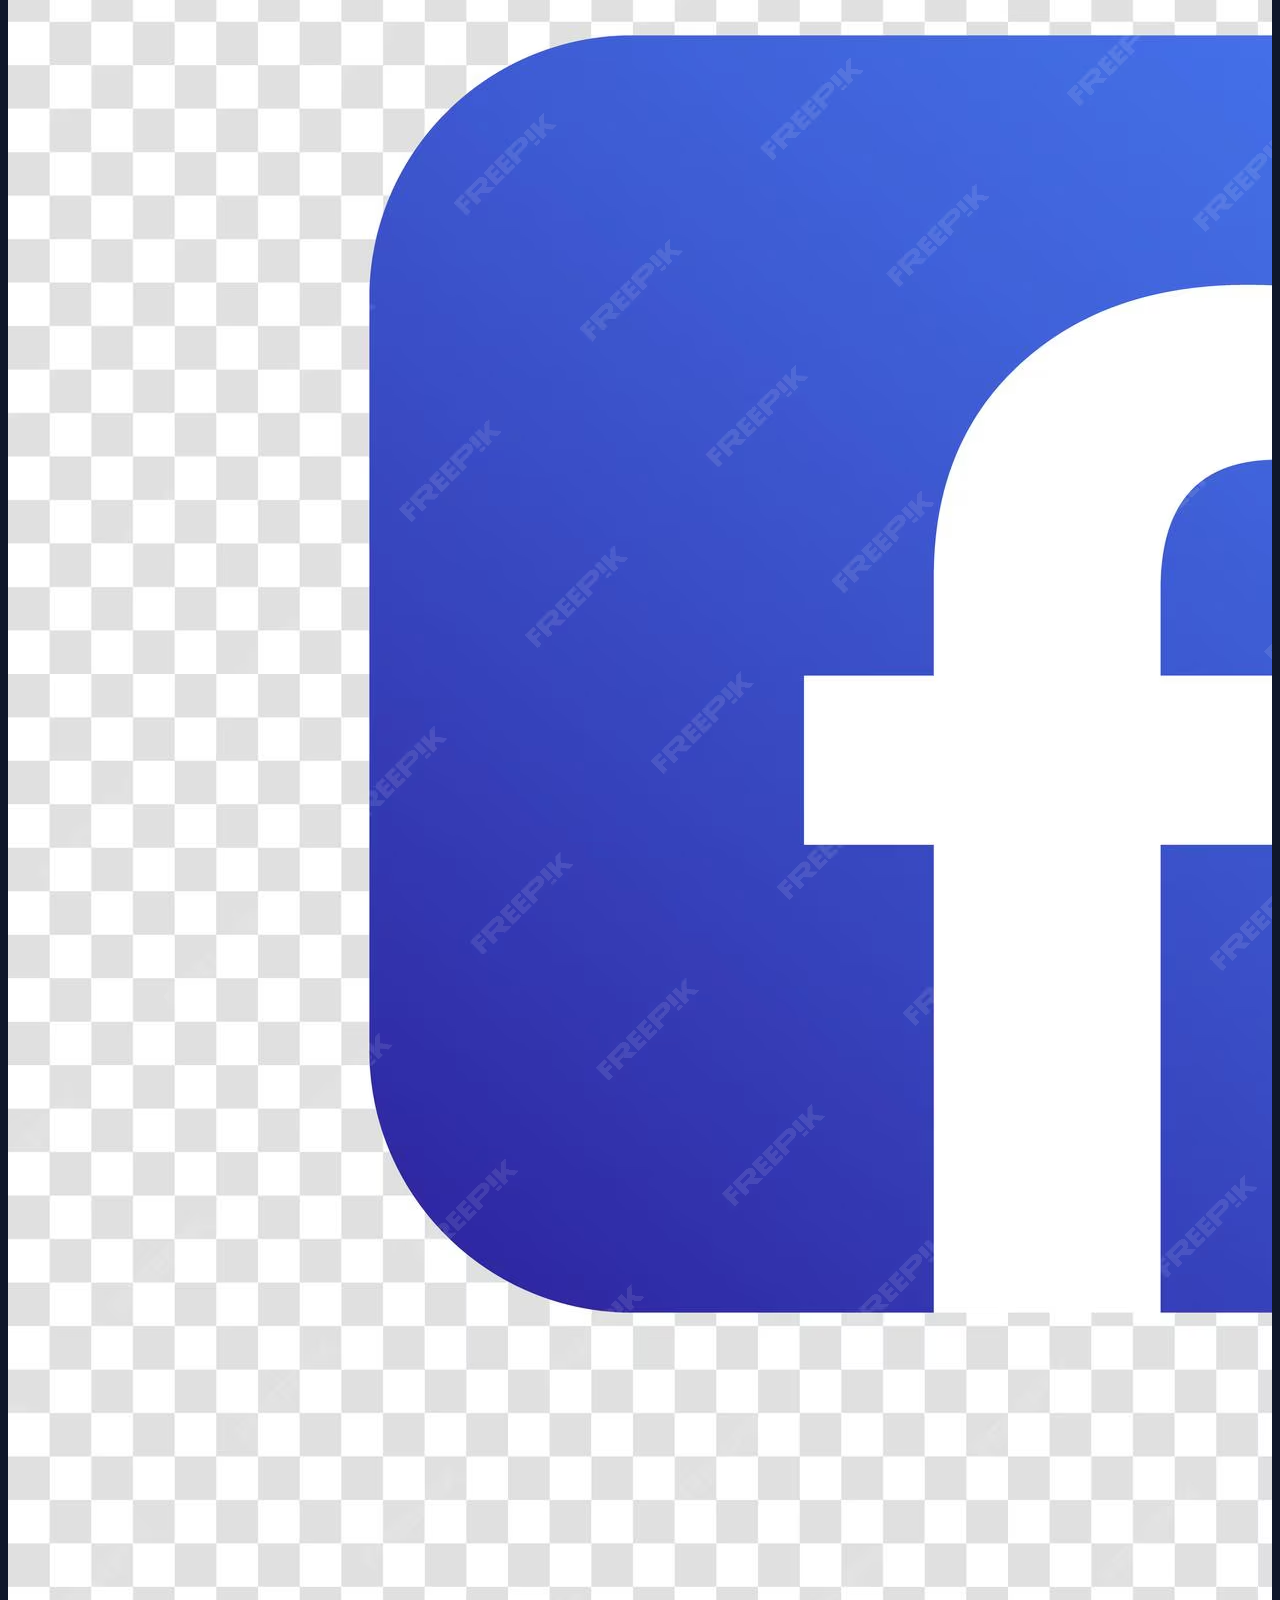
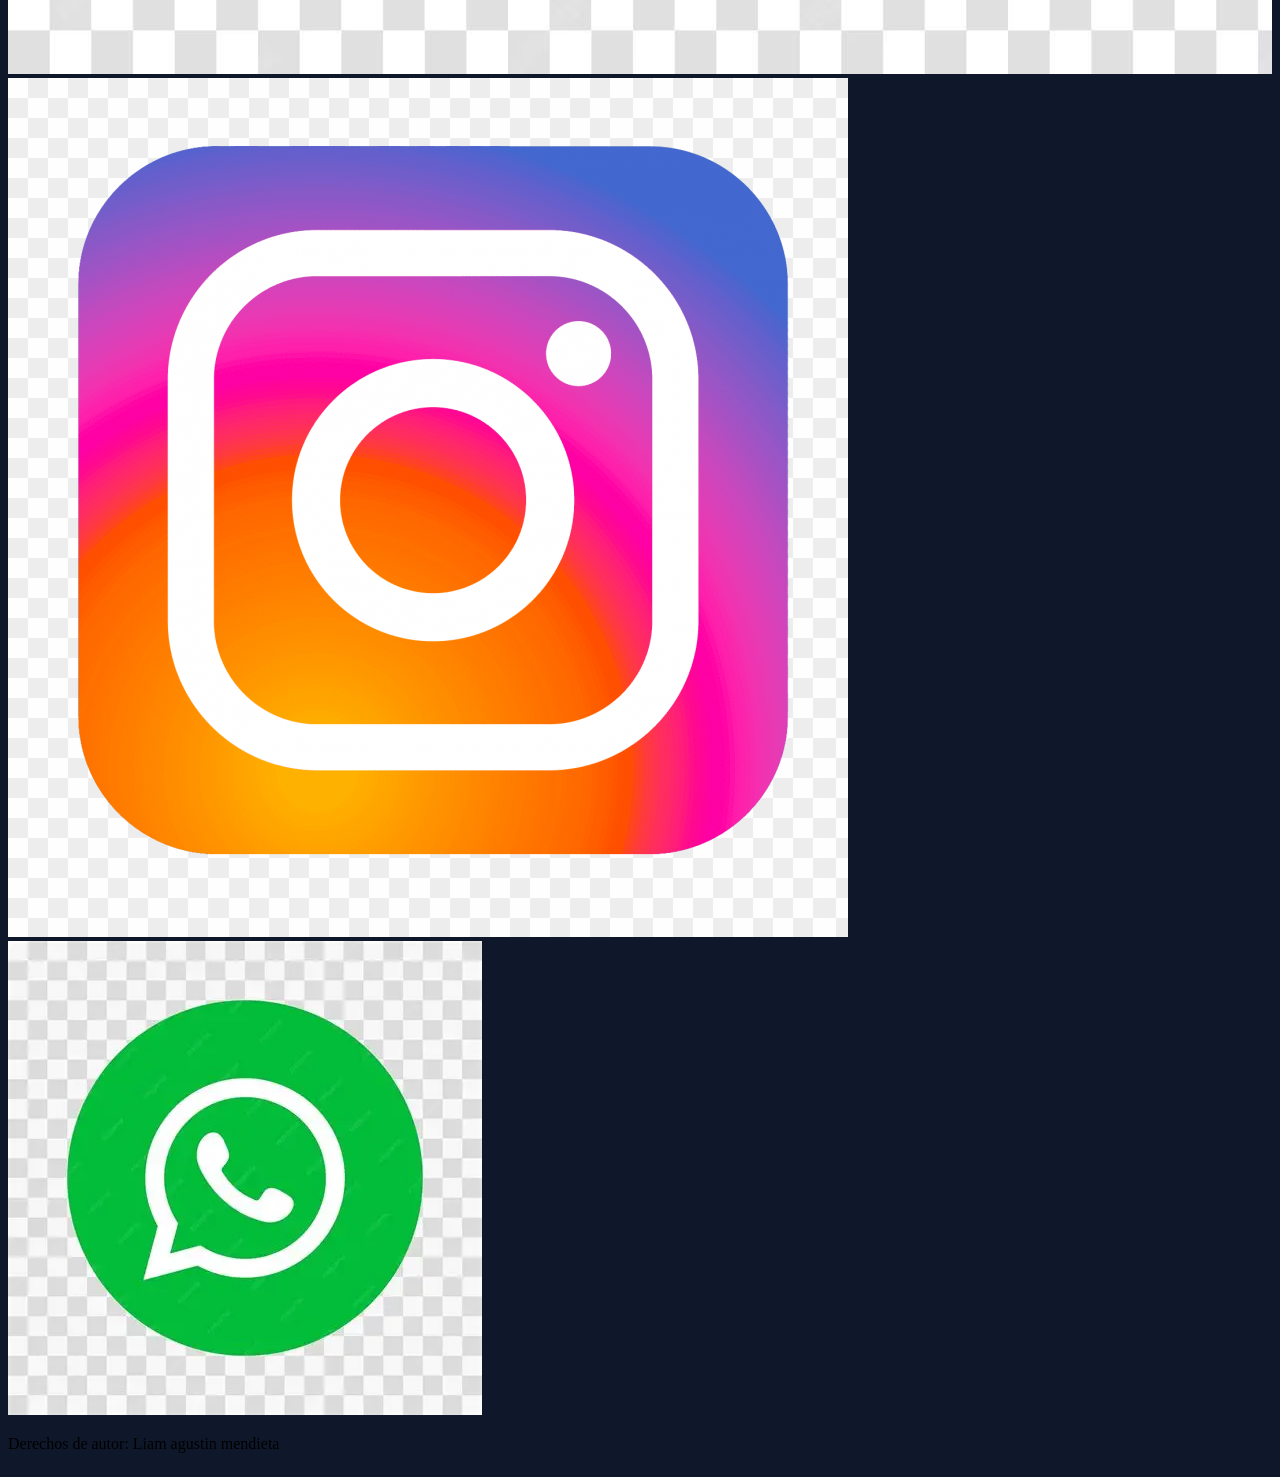
==== commit 57a0888c: "arreglo merge" ====
--- a/page/contacto.html
+++ b/page/contacto.html
@@ -6,12 +6,10 @@
   <meta name="viewport" content="width=device-width, initial-scale=1.0">
   <title>Contacto</title>
 
-<<<<<<< HEAD
-  <link rel="stylesheet" href="../css/estilos.css">
-=======
->>>>>>> 95fb5730acc4635dc03b8eb80cc54b60efd6e78c
 
   <link rel="stylesheet" href="../css/estilos.css">
+
+
   
 
 </head>
@@ -57,16 +55,6 @@
         <img class="contacto" src="../img/contacto.jpg" alt="" width="100%">
       </div>
 
-      
-<<<<<<< HEAD
-=======
-
-       
-
-
-      
-
->>>>>>> 95fb5730acc4635dc03b8eb80cc54b60efd6e78c
     </section>
 
     <section class="primario">
--- a/css/estilos.css
+++ b/css/estilos.css
@@ -1,5 +1,25 @@
+<<<<<<< HEAD
 <<<<<<< HEAD
 /*header general*/
+=======
+@import url("https://fonts.googleapis.com/css2?family=Gravitas+One&family=Oswald:wght@200..700&display=swap");
+* {
+  margin: 0;
+  padding: 0;
+  box-sizing: border-box;
+}
+
+/*body*/
+body {
+  background-color: #0F172A;
+}
+
+html, body {
+  max-width: 100%;
+  overflow-x: hidden;
+}
+
+>>>>>>> anidamiento
 header {
   display: flex;
   flex-direction: row;
@@ -96,8 +116,33 @@
 .contenedor-grid .img1 {
   grid-area: img1;
 }
+<<<<<<< HEAD
 
 .redes {
+=======
+main h2 {
+  text-align: center;
+  color: white;
+  text-shadow: 4px 2px 2px rgba(0, 0, 0, 0.91);
+  margin-bottom: 40px;
+  padding-top: 40px;
+  font-size: 2rem;
+}
+main h3 {
+  text-align: center;
+  align-items: center;
+  color: white;
+  background-color: darkgray;
+  padding: 30px;
+  margin: 1.8rem;
+  font-family: "Franklin Gothic Medium", "Arial Narrow", Arial, sans-serif;
+  border-radius: 35px;
+}
+main p {
+  color: white;
+}
+main h2 .redes {
+>>>>>>> anidamiento
   display: flex;
   justify-content: center;
   align-items: center;
@@ -156,7 +201,20 @@
   border-radius: 8px;
   font-weight: bold;
 }
+<<<<<<< HEAD
 .promo .btn-comprar:hover {
+=======
+main .promo a .btn-comprar .boton-comprar {
+  background-color: green;
+  color: white;
+  padding: 12px 25px;
+  border: none;
+  border-radius: 5px;
+  font-size: 16px;
+  cursor: pointer;
+}
+main .promo a .btn-comprar hover {
+>>>>>>> anidamiento
   background-color: #218838;
 }
 .promo {
@@ -266,6 +324,58 @@
   cursor: pointer;
 }
 
+h4 {
+  display: flex;
+  align-items: center;
+  color: black;
+}
+
+a {
+  text-decoration: none;
+  color: white;
+  font-family: "Times New Roman", Times, serif;
+}
+
+.linea {
+  text-decoration: none;
+  margin-bottom: 20px;
+}
+
+.cash {
+  font-size: 30px;
+}
+
+.contenedor-contacto {
+  background-image: url(../img/Imageeennegra.png);
+  padding: 90px;
+  margin: 90px;
+  display: grid;
+  grid-template-areas: "contacto3 contacto3 contacto3" "contacto2 contacto contacto " "contacto2 contacto contacto " "contacto2 contacto contacto ";
+  grid-template-columns: 40% 30% 20%;
+  grid-template-rows: auto;
+  justify-content: center;
+  justify-items: center;
+  align-items: center;
+  gap: 10px;
+}
+.contenedor-contacto .contacto3 {
+  grid-area: contacto3;
+  padding-bottom: 100px;
+}
+.contenedor-contacto .contacto2 {
+  grid-area: contacto2;
+  font-family: "Lucida Sans", "Lucida Sans Regular", "Lucida Grande", "Lucida Sans Unicode", Geneva, Verdana, sans-serif;
+}
+.contenedor-contacto .contacto {
+  grid-area: contacto;
+}
+.contenedor-contacto .contenedor-contacto img {
+  border-radius: 15px;
+}
+
+.medio {
+  text-align: center;
+}
 footer {
   text-align: center;
 }
@@ -422,5 +532,100 @@
   overflow-x: hidden;
 >>>>>>> 95fb5730acc4635dc03b8eb80cc54b60efd6e78c
 }
+footer .footer {
+  font-size: 1.3rem;
+  color: white;
+  background-color: #1E2A38;
+  border: black solid 3px;
+}
+
+.primario {
+  background-color: #758A93;
+}
+.primario .abajo {
+  display: flex;
+  flex-direction: row;
+  align-content: center;
+  justify-content: center;
+  align-items: center;
+}
+.primario .abajo .formulario {
+  background: white;
+  padding: 25px;
+  border-radius: 10px;
+  width: 70%;
+  display: flex;
+  flex-direction: column;
+  gap: 15px;
+  box-shadow: 0 4px 10px rgba(0, 0, 0, 0.1);
+}
+.primario .abajo .formulario input, .primario .abajo .formulario .formulario textarea {
+  padding: 10px;
+  border-radius: 5px;
+  border: 1px solid #ccc;
+  font-size: 14px;
+}
+.primario .abajo .formulario .formulario textarea {
+  resize: none;
+  height: 80px;
+}
+.primario .abajo .formulario button {
+  padding: 10px;
+  border: none;
+  border-radius: 5px;
+  background-color: #28a745;
+  color: white;
+  cursor: pointer;
+}
+.primario .abajo .formulario button:hover {
+  background-color: #218838;
+}
+
+@media only screen and (max-width: 480px) {
+  header {
+    flex-direction: column;
+    justify-content: none;
+    align-items: center;
+    height: 200px;
+    position: static;
+    top: 0;
+  }
+  header .juntos {
+    width: 100%;
+    justify-content: center;
+  }
+  header nav {
+    text-align: center;
+    width: 100%;
+  }
+  header nav ul {
+    justify-content: space-around;
+    padding: 0;
+  }
+}
+.contenedor-grid {
+  padding: 20px;
+  margin: 0;
+  grid-template-areas: "titulo" "img" "parrafo" "img1" "texto2";
+  grid-template-columns: 100%;
+  grid-template-rows: 100px 200px 150px 200px 150px;
+}
+
+h1 {
+  margin-bottom: 40px;
+}
+
+.promo {
+  justify-content: center;
+  flex-direction: column;
+}
+
+.contenedor-contacto {
+  padding: 20px;
+  margin: 0;
+  grid-template-areas: "contacto3" "contacto" "contacto2";
+  grid-template-columns: 100%;
+  grid-template-rows: auto;
+}
 
 /*# sourceMappingURL=estilos.css.map */
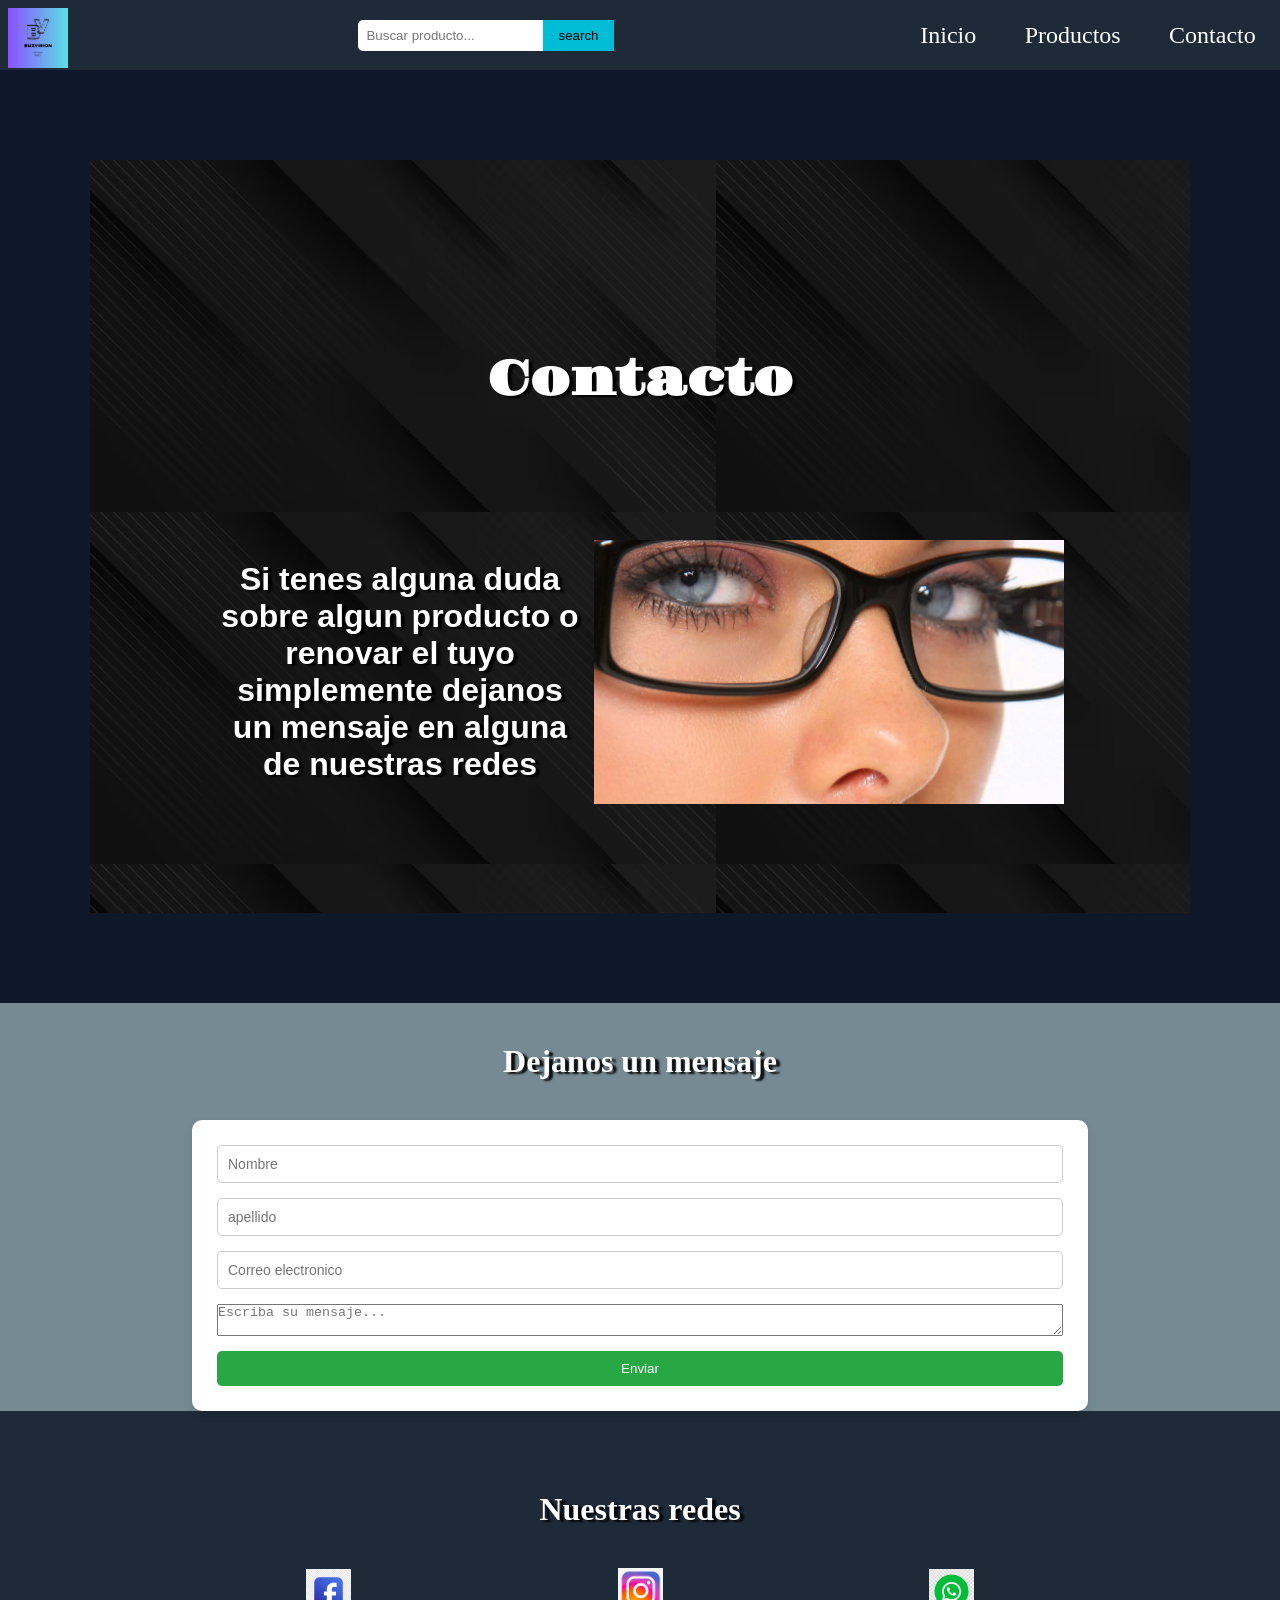
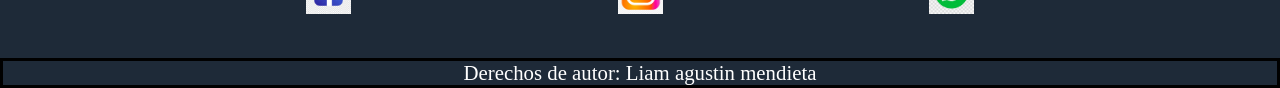
==== commit a6319463: "rama a unir" ====
--- a/page/contacto.html
+++ b/page/contacto.html
@@ -6,24 +6,22 @@
   <meta name="viewport" content="width=device-width, initial-scale=1.0">
   <title>Contacto</title>
 
-
   <link rel="stylesheet" href="../css/estilos.css">
 
 
-  
 
 </head>
 
 <body>
 
   <header>
-    <a href="../index.html"> <img src="../img/Logo.png" alt=""></a>
+    <a href="../index.html"> <img class="logo" src="../img/Logo.png" alt=""></a>
 
     <div class="juntos">
-      <form class="search-form" action="#" method="get">
-        <input type="text" placeholder="Buscar producto..." name="search">
-        <button type="submit"> search </button>
-      </form>
+    <form class="search-form" action="#" method="get">
+      <input type="text" placeholder="Buscar producto..." name="search">
+      <button type="submit"> search </button>
+    </form>
     </div>
 
 
@@ -55,10 +53,12 @@
         <img class="contacto" src="../img/contacto.jpg" alt="" width="100%">
       </div>
 
+     
+
     </section>
 
     <section class="primario">
-      <h2> Dejanos un mensaje</h2>
+      <h2>Dejanos un mensaje</h2>
 
       <div class="abajo">
 
@@ -86,37 +86,26 @@
 
 
   <footer>
- <h2>Nuestras redes</h2>
+ <section class="paz">
 
-        <div class="paz">
+        <h2>Nuestras redes</h2>
+
+        <div class="foto">
           <a href="buzvision@hotmail.com">
-            <img src="../img/social-media-icon-illustration-facebook-facebook-icon-vector-illustration_561158-2134.avif"
-              alt="facebook" width="45"></a>
+            <img class="red" src="../img/social-media-icon-illustration-facebook-facebook-icon-vector-illustration_561158-2134.avif"
+              alt="facebook" ></a>
 
 
-          <a href="buzvision@hotmail.com"><img src="../img/instagram.png.png" alt="instagram" width="45"></a>
+          <a href="buzvision@hotmail.com">
+            <img class="red" src="../img/instagram.png.png" alt="instagram" ></a>
 
 
-          <a href="buzvision@hot,ail.com"><img src="../img/whatsapp.png.webp" alt="whatsapp" width="45"></a>
+          <a href="buzvision@hot,ail.com">
+            <img class="red" src="../img/whatsapp.png.webp" alt="whatsapp"></a>
         </div>
 
-     <h2>Nuestras redes</h2>
 
-        <div class="paz">
-          <div class="foto">
-            <a href="buzvision@hotmail.com">
-              <img class="red"
-                src="../img/social-media-icon-illustration-facebook-facebook-icon-vector-illustration_561158-2134.avif"
-                alt="facebook"></a>
-
-
-            <a href="buzvision@hotmail.com"><img class="red" src="../img/instagram.png.png" alt="instagram"></a>
-
-
-            <a href="buzvision@hot,ail.com"><img class="red" src="../img/whatsapp.png.webp" alt="whatsapp"></a>
-          </div>
-        </div>
-
+      </section>
     <p class="footer">Derechos de autor: Liam agustin mendieta</p>
 
   </footer>
--- a/css/estilos.css
+++ b/css/estilos.css
@@ -1,25 +1,4 @@
-<<<<<<< HEAD
-<<<<<<< HEAD
-/*header general*/
-=======
 @import url("https://fonts.googleapis.com/css2?family=Gravitas+One&family=Oswald:wght@200..700&display=swap");
-* {
-  margin: 0;
-  padding: 0;
-  box-sizing: border-box;
-}
-
-/*body*/
-body {
-  background-color: #0F172A;
-}
-
-html, body {
-  max-width: 100%;
-  overflow-x: hidden;
-}
-
->>>>>>> anidamiento
 header {
   display: flex;
   flex-direction: row;
@@ -32,7 +11,7 @@
   z-index: 110;
   width: 100%;
 }
-header img {
+header a .logo {
   width: 60px;
   margin: 8px;
 }
@@ -75,11 +54,160 @@
   color: white;
 }
 
-/*CONTENEDOR-GRID*/
-.index {
-  font-size: 4rem;
-}
-
+* {
+  margin: 0;
+  padding: 0;
+  box-sizing: border-box;
+}
+
+/*body*/
+body {
+  background-color: #0F172A;
+}
+
+html,
+body {
+  max-width: 100%;
+  overflow-x: hidden;
+}
+
+h1 {
+  text-align: center;
+  font-family: "Gravitas One", serif;
+  color: white;
+  text-shadow: 4px 2px 2px rgba(0, 0, 0, 0.91);
+  margin-top: 100px;
+  font-size: 3rem;
+}
+
+h2 {
+  text-align: center;
+  color: white;
+  text-shadow: 4px 2px 2px rgba(0, 0, 0, 0.91);
+  margin-bottom: 40px;
+  padding-top: 40px;
+  font-size: 2rem;
+}
+
+h3 {
+  text-align: center;
+  align-items: center;
+  color: white;
+  background-color: darkgray;
+  padding: 30px;
+  margin: 1.8rem;
+  font-family: "Franklin Gothic Medium", "Arial Narrow", Arial, sans-serif;
+  border-radius: 35px;
+}
+
+p {
+  color: white;
+}
+
+h4 {
+  display: flex;
+  align-items: center;
+  color: black;
+}
+
+a {
+  text-decoration: none;
+  color: white;
+  font-family: "Times New Roman", Times, serif;
+}
+
+footer {
+  text-align: center;
+}
+footer .paz {
+  padding: 40px;
+  background-color: #1E2A38;
+}
+footer .paz .foto {
+  display: flex;
+  align-items: center;
+  justify-content: space-evenly;
+  width: 100%;
+}
+footer .paz .foto a .red {
+  width: 45px;
+}
+footer .footer {
+  font-size: 1.3rem;
+  color: white;
+  background-color: #1E2A38;
+  border: black solid 3px;
+}
+
+.primario {
+  background-color: #758A93;
+}
+.primario .abajo {
+  display: flex;
+  flex-direction: row;
+  align-content: center;
+  justify-content: center;
+  align-items: center;
+}
+.primario .abajo .formulario {
+  background: white;
+  padding: 25px;
+  border-radius: 10px;
+  width: 70%;
+  display: flex;
+  flex-direction: column;
+  gap: 15px;
+  box-shadow: 0 4px 10px rgba(0, 0, 0, 0.1);
+}
+.primario .abajo .formulario input,
+.primario .abajo .formulario .formulario textarea {
+  padding: 10px;
+  border-radius: 5px;
+  border: 1px solid #ccc;
+  font-size: 14px;
+}
+.primario .abajo .formulario .formulario textarea {
+  resize: none;
+  height: 80px;
+}
+.primario .abajo .formulario button {
+  padding: 10px;
+  border: none;
+  border-radius: 5px;
+  background-color: #28a745;
+  color: white;
+  cursor: pointer;
+}
+.primario .abajo .formulario button:hover {
+  background-color: #218838;
+}
+
+.anima {
+  text-align: center;
+  font-family: "Gravitas One", serif;
+  color: white;
+  text-shadow: 4px 2px 2px rgba(0, 0, 0, 0.91);
+  margin-top: 100px;
+  font-size: 5rem;
+}
+
+.text-focus-in {
+  -webkit-animation: text-focus-in 1.8s cubic-bezier(0.55, 0.085, 0.68, 0.53) both;
+  animation: text-focus-in 1.8s cubic-bezier(0.55, 0.085, 0.68, 0.53) both;
+}
+
+@-webkit-keyframes text-focus-in {
+  0% {
+    -webkit-filter: blur(12px);
+    filter: blur(12px);
+    opacity: 0;
+  }
+  100% {
+    -webkit-filter: blur(0px);
+    filter: blur(0px);
+    opacity: 1;
+  }
+}
 .contenedor-grid {
   background-image: url(../img/Imageeennegra.png);
   padding: 80px;
@@ -101,62 +229,33 @@
   grid-area: parrafo;
   font-family: initial;
 }
-.contenedor-grid .texto2-grid {
+.contenedor-grid .texto2 {
   grid-area: texto2;
   font-family: initial;
 }
-.contenedor-grid .contenedor-grid img {
+.contenedor-grid .img {
+  grid-area: img;
+}
+.contenedor-grid .img1 {
+  grid-area: img1;
+}
+.contenedor-grid img {
   width: 100%;
   height: 100%;
   border-radius: 10px;
 }
-.contenedor-grid .img {
-  grid-area: img;
-}
-.contenedor-grid .img1 {
-  grid-area: img1;
-}
-<<<<<<< HEAD
-
-.redes {
-=======
-main h2 {
-  text-align: center;
-  color: white;
-  text-shadow: 4px 2px 2px rgba(0, 0, 0, 0.91);
-  margin-bottom: 40px;
-  padding-top: 40px;
-  font-size: 2rem;
-}
-main h3 {
-  text-align: center;
-  align-items: center;
-  color: white;
-  background-color: darkgray;
-  padding: 30px;
-  margin: 1.8rem;
-  font-family: "Franklin Gothic Medium", "Arial Narrow", Arial, sans-serif;
-  border-radius: 35px;
-}
-main p {
-  color: white;
-}
-main h2 .redes {
->>>>>>> anidamiento
+
+h2 .redes {
   display: flex;
   justify-content: center;
   align-items: center;
   border-radius: 20px;
   padding: 100px;
 }
-.redes a {
+h2 .redes a {
   padding: 10px;
   border-radius: 1.8rem;
   background-color: darkblue;
-}
-
-.h-3 {
-  font-family: Verdana, Geneva, Tahoma, sans-serif;
 }
 
 .promo {
@@ -171,27 +270,20 @@
   margin: 20px;
   width: 55%;
 }
-.promo .promo1 .wayfarer {
+.promo .promo1 img {
+  width: 100%;
+  height: auto;
+}
+.promo .wayfarer {
   justify-content: center;
   align-items: center;
   padding: 8px;
   margin: 20px;
 }
-.promo .promo1 .wayfarer h4 {
-  display: flex;
-  align-items: center;
-  color: black;
-}
-.promo .promo1 .wayfarer .cash {
+.promo .wayfarer .cash {
   font-size: 30px;
 }
-.promo .wayfarer {
-  justify-content: center;
-  align-items: center;
-  padding: 8px;
-  margin: 20px;
-}
-.promo .btn-comprar {
+.promo a .btn-comprar {
   display: inline-block;
   padding: 12px 25px;
   background-color: #28a745;
@@ -201,10 +293,7 @@
   border-radius: 8px;
   font-weight: bold;
 }
-<<<<<<< HEAD
-.promo .btn-comprar:hover {
-=======
-main .promo a .btn-comprar .boton-comprar {
+.promo a .btn-comprar .boton-comprar {
   background-color: green;
   color: white;
   padding: 12px 25px;
@@ -213,45 +302,30 @@
   font-size: 16px;
   cursor: pointer;
 }
-main .promo a .btn-comprar hover {
->>>>>>> anidamiento
+.promo a .btn-comprar .boton-comprar hover {
   background-color: #218838;
 }
-.promo {
-  /* boton comprar*/
-}
-.promo .boton-comprar {
-  background-color: green;
-  color: white;
-  padding: 12px 25px;
-  border: none;
-  border-radius: 5px;
-  font-size: 16px;
-  cursor: pointer;
-}
-
-.promo2 {
+.promo .promo2 {
   position: relative;
   background-color: #999999;
   box-shadow: 0 2px 7px #dfdfdf;
   margin: 20px;
   width: 55%;
 }
-.promo2 .clubmaster {
+.promo .promo2 img {
+  width: 100%;
+  height: auto;
+}
+.promo .promo2 .clubmaster {
   justify-content: center;
   align-items: center;
   padding: 8px;
   margin: 20px;
 }
-.promo2 .clubmaster h4 {
-  display: flex;
-  align-items: center;
-  color: black;
-}
-.promo2 .clubmaster .cash {
+.promo .promo2 .clubmaster .cash {
   font-size: 30px;
 }
-.promo2 .btn-comprar {
+.promo a .btn-comprar {
   display: inline-block;
   padding: 12px 25px;
   background-color: #28a745;
@@ -261,44 +335,30 @@
   border-radius: 8px;
   font-weight: bold;
 }
-.promo2 .btn-comprar:hover {
+.promo a .btn-comprar hover {
   background-color: #218838;
 }
-.promo2 {
-  /* boton comprar*/
-}
-.promo2 .boton-comprar {
-  background-color: green;
-  color: white;
-  padding: 12px 25px;
-  border: none;
-  border-radius: 5px;
-  font-size: 16px;
-  cursor: pointer;
-}
-
-.promo3 {
+.promo .promo3 {
   position: relative;
   background-color: #999999;
   box-shadow: 0 2px 7px #dfdfdf;
   margin: 20px;
   width: 55%;
 }
-.promo3 .hexagonal {
+.promo .promo3 img {
+  width: 100%;
+  height: auto;
+}
+.promo .hexagonal {
   justify-content: center;
   align-items: center;
   padding: 8px;
   margin: 20px;
 }
-.promo3 .hexagonal h4 {
-  display: flex;
-  align-items: center;
-  color: black;
-}
-.promo3 .hexagonal .cash {
+.promo .hexagonal .cash {
   font-size: 30px;
 }
-.promo3 .btn-comprar {
+.promo a .btn-comprar {
   display: inline-block;
   padding: 12px 25px;
   background-color: #28a745;
@@ -308,41 +368,8 @@
   border-radius: 8px;
   font-weight: bold;
 }
-.promo3 .btn-comprar:hover {
+.promo a .btn-comprar .btn-comprar:hover {
   background-color: #218838;
-}
-.promo3 {
-  /* boton comprar*/
-}
-.promo3 .boton-comprar {
-  background-color: green;
-  color: white;
-  padding: 12px 25px;
-  border: none;
-  border-radius: 5px;
-  font-size: 16px;
-  cursor: pointer;
-}
-
-h4 {
-  display: flex;
-  align-items: center;
-  color: black;
-}
-
-a {
-  text-decoration: none;
-  color: white;
-  font-family: "Times New Roman", Times, serif;
-}
-
-.linea {
-  text-decoration: none;
-  margin-bottom: 20px;
-}
-
-.cash {
-  font-size: 30px;
 }
 
 .contenedor-contacto {
@@ -376,98 +403,10 @@
 .medio {
   text-align: center;
 }
-footer {
-  text-align: center;
-}
-footer .paz {
-  display: flex;
-  justify-content: space-evenly;
-  padding: 40px;
-}
-footer .footer {
-  font-size: 1.3rem;
-  color: white;
-  background-color: #1E2A38;
-  border: black solid 3px;
-}
-
-/*MAIN PRODUCTOS*/
+
 .linea {
-  text-decoration: underline;
-}
-
-/*CARROUSEL PROD*/
-/*MAIN PRODUCTOS*/
-/*CARD BOOSTRAP*/
-.contenedor-contacto {
-  background-image: url(../img/Imageeennegra.png);
-  padding: 90px;
-  margin: 90px;
-  display: grid;
-  grid-template-areas: "contacto3 contacto3 contacto3" "contacto2 contacto contacto " "contacto2 contacto contacto " "contacto2 contacto contacto ";
-  grid-template-columns: 40% 30% 20%;
-  grid-template-rows: auto;
-  justify-content: center;
-  justify-items: center;
-  align-items: center;
-  gap: 10px;
-}
-.contenedor-contacto .contacto3 {
-  grid-area: contacto3;
-  padding-bottom: 100px;
-}
-.contenedor-contacto .contacto2 {
-  grid-area: contacto2;
-  font-family: "Lucida Sans", "Lucida Sans Regular", "Lucida Grande", "Lucida Sans Unicode", Geneva, Verdana, sans-serif;
-}
-.contenedor-contacto .contenedor-contacto img {
-  border-radius: 15px;
-}
-.contenedor-contacto .contacto {
-  grid-area: contacto;
-}
-
-.primario {
-  background-color: #758A93;
-}
-.primario .abajo {
-  display: flex;
-  flex-direction: row;
-  align-content: center;
-  justify-content: center;
-  align-items: center;
-}
-.primario .abajo .formulario {
-  background: white;
-  padding: 25px;
-  border-radius: 10px;
-  width: 70%;
-  display: flex;
-  flex-direction: column;
-  gap: 15px;
-  box-shadow: 0 4px 10px rgba(0, 0, 0, 0.1);
-}
-.primario .abajo .formulario .formulario input,
-.primario .abajo .formulario .formulario textarea {
-  padding: 10px;
-  border-radius: 5px;
-  border: 1px solid #ccc;
-  font-size: 14px;
-}
-.primario .abajo .formulario .formulario textarea {
-  resize: none;
-  height: 80px;
-}
-.primario .abajo .formulario .formulario button {
-  padding: 10px;
-  border: none;
-  border-radius: 5px;
-  background-color: #28a745;
-  color: white;
-  cursor: pointer;
-}
-.primario .abajo .formulario .formulario button:hover {
-  background-color: #218838;
+  text-decoration: none;
+  margin-bottom: 20px;
 }
 
 @media only screen and (max-width: 480px) {
@@ -491,141 +430,28 @@
     justify-content: space-around;
     padding: 0;
   }
-}
-.contenedor-grid {
-  padding: 20px;
-  margin: 0;
-  grid-template-areas: "titulo" "img" "parrafo" "img1" "texto2";
-  grid-template-columns: 100%;
-  grid-template-rows: 100px 200px 150px 200px 150px;
-}
-
-h1 {
-  margin-bottom: 40px;
-}
-
-.promo {
-  justify-content: center;
-  flex-direction: column;
-}
-
-.contenedor-contacto {
-  padding: 20px;
-  margin: 0;
-  grid-template-areas: "contacto3" "contacto" "contacto2";
-  grid-template-columns: 100%;
-  grid-template-rows: auto;
-=======
-* {
-  margin: 0;
-  padding: 0;
-  box-sizing: border-box;
-}
-
-/*body*/
-body {
-  background-color: #0F172A;
-}
-
-html, body {
-  max-width: 100%;
-  overflow-x: hidden;
->>>>>>> 95fb5730acc4635dc03b8eb80cc54b60efd6e78c
-}
-footer .footer {
-  font-size: 1.3rem;
-  color: white;
-  background-color: #1E2A38;
-  border: black solid 3px;
-}
-
-.primario {
-  background-color: #758A93;
-}
-.primario .abajo {
-  display: flex;
-  flex-direction: row;
-  align-content: center;
-  justify-content: center;
-  align-items: center;
-}
-.primario .abajo .formulario {
-  background: white;
-  padding: 25px;
-  border-radius: 10px;
-  width: 70%;
-  display: flex;
-  flex-direction: column;
-  gap: 15px;
-  box-shadow: 0 4px 10px rgba(0, 0, 0, 0.1);
-}
-.primario .abajo .formulario input, .primario .abajo .formulario .formulario textarea {
-  padding: 10px;
-  border-radius: 5px;
-  border: 1px solid #ccc;
-  font-size: 14px;
-}
-.primario .abajo .formulario .formulario textarea {
-  resize: none;
-  height: 80px;
-}
-.primario .abajo .formulario button {
-  padding: 10px;
-  border: none;
-  border-radius: 5px;
-  background-color: #28a745;
-  color: white;
-  cursor: pointer;
-}
-.primario .abajo .formulario button:hover {
-  background-color: #218838;
-}
-
-@media only screen and (max-width: 480px) {
-  header {
+  .contenedor-grid {
+    padding: 20px;
+    margin: 0;
+    grid-template-areas: "titulo" "img" "parrafo" "img1" "texto2";
+    grid-template-columns: 100%;
+    grid-template-rows: 100px 200px 150px 200px 150px;
+  }
+  h1 {
+    margin-bottom: 40px;
+  }
+  .promo {
+    display: flex;
+    justify-content: center;
     flex-direction: column;
-    justify-content: none;
-    align-items: center;
-    height: 200px;
-    position: static;
-    top: 0;
-  }
-  header .juntos {
-    width: 100%;
-    justify-content: center;
-  }
-  header nav {
-    text-align: center;
-    width: 100%;
-  }
-  header nav ul {
-    justify-content: space-around;
-    padding: 0;
-  }
-}
-.contenedor-grid {
-  padding: 20px;
-  margin: 0;
-  grid-template-areas: "titulo" "img" "parrafo" "img1" "texto2";
-  grid-template-columns: 100%;
-  grid-template-rows: 100px 200px 150px 200px 150px;
-}
-
-h1 {
-  margin-bottom: 40px;
-}
-
-.promo {
-  justify-content: center;
-  flex-direction: column;
-}
-
-.contenedor-contacto {
-  padding: 20px;
-  margin: 0;
-  grid-template-areas: "contacto3" "contacto" "contacto2";
-  grid-template-columns: 100%;
-  grid-template-rows: auto;
+  }
+  .contenedor-contacto {
+    padding: 20px;
+    margin: 0;
+    grid-template-areas: "contacto3" "contacto" "contacto2";
+    grid-template-columns: 100%;
+    grid-template-rows: auto;
+  }
 }
 
 /*# sourceMappingURL=estilos.css.map */
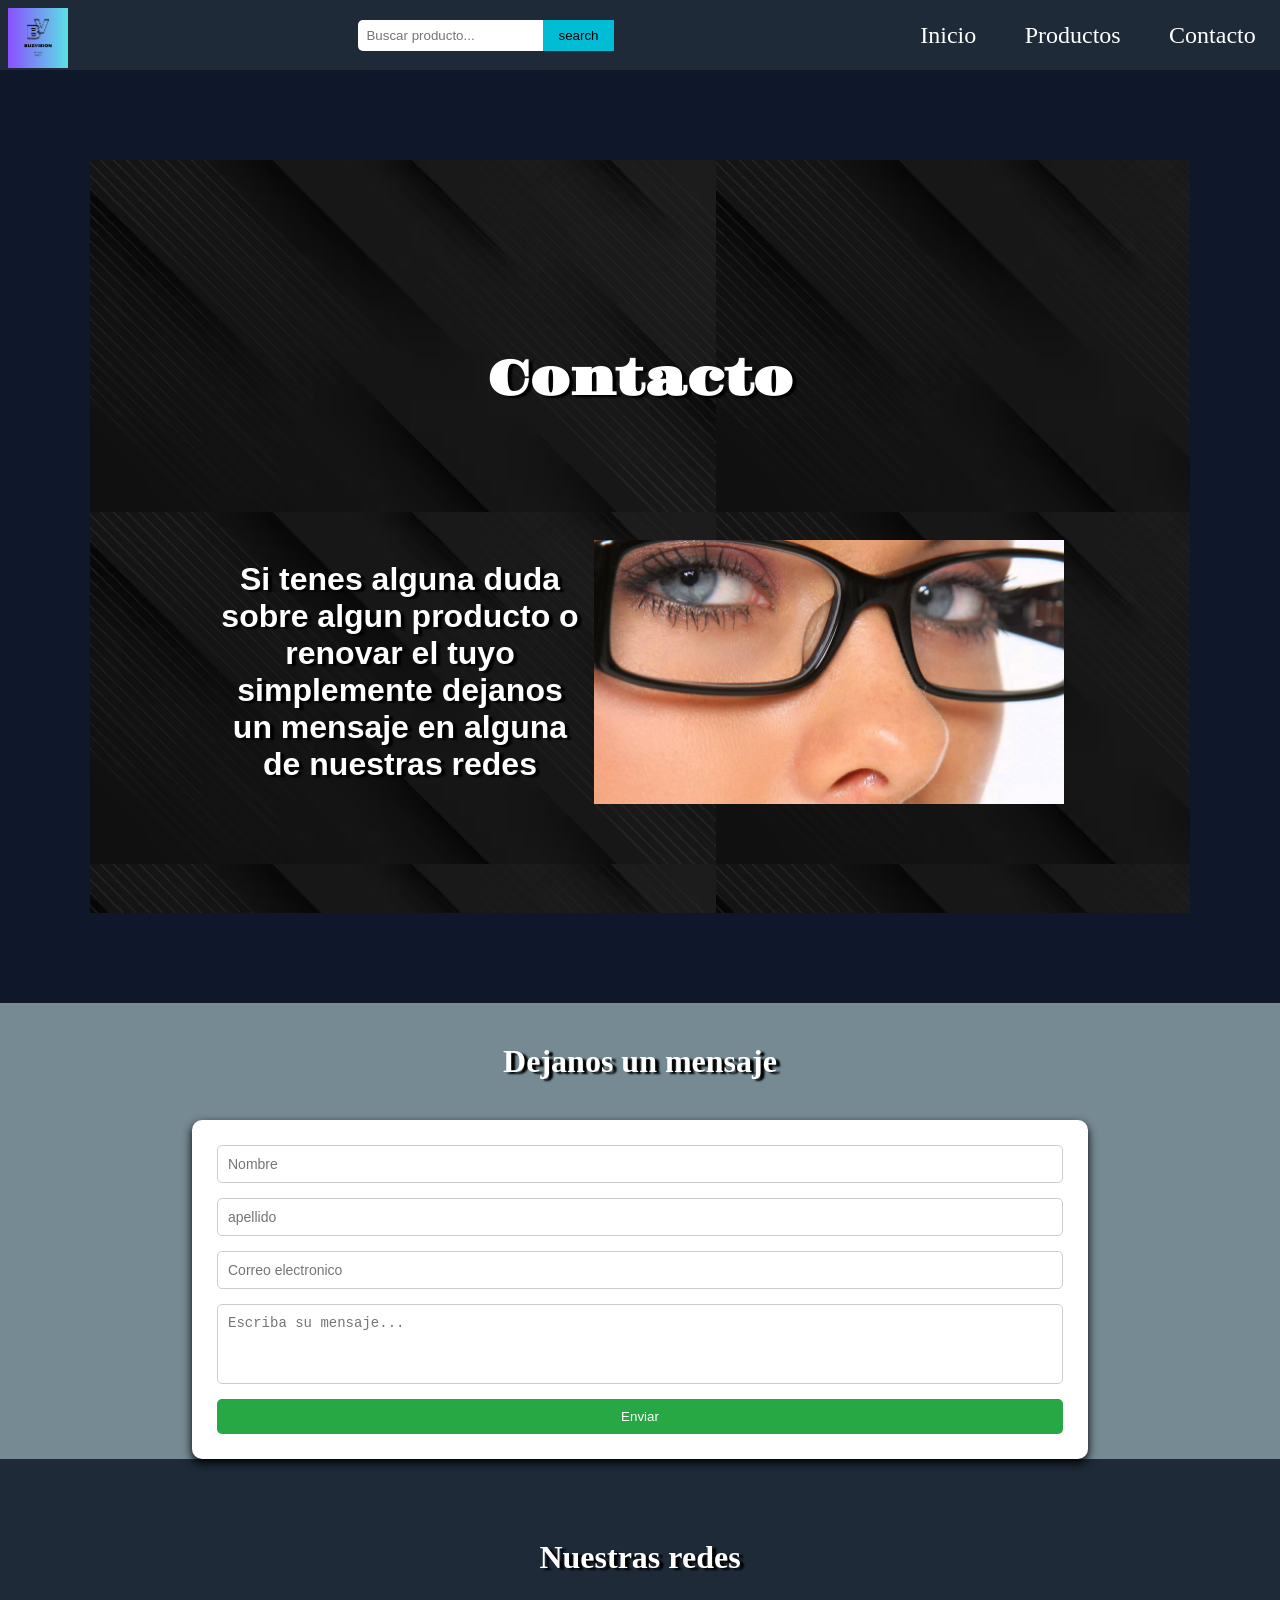
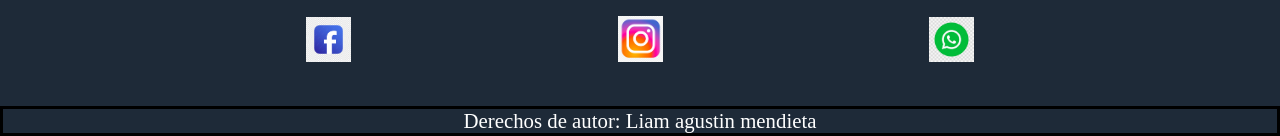
==== commit e8c9af21: "ver index botones hover" ====
--- a/page/contacto.html
+++ b/page/contacto.html
@@ -15,7 +15,7 @@
 <body>
 
   <header>
-    <a href="../index.html"> <img class="logo" src="../img/Logo.png" alt=""></a>
+    <a href="../index.html"> <img class="logo" src="../img/Logo.png" alt=" logo buzvision"></a>
 
     <div class="juntos">
     <form class="search-form" action="#" method="get">
@@ -50,7 +50,7 @@
           en alguna de
           nuestras redes</h2>
 
-        <img class="contacto" src="../img/contacto.jpg" alt="" width="100%">
+        <img class="contacto" src="../img/contacto.jpg" alt=" chica con lentes negros y ojos azules" width="100%">
       </div>
 
      
--- a/css/estilos.css
+++ b/css/estilos.css
@@ -1,4 +1,66 @@
 @import url("https://fonts.googleapis.com/css2?family=Gravitas+One&family=Oswald:wght@200..700&display=swap");
+* {
+  margin: 0;
+  padding: 0;
+  box-sizing: border-box;
+}
+
+/*body*/
+body {
+  background-color: #0F172A;
+}
+
+html,
+body {
+  max-width: 100%;
+  overflow-x: hidden;
+}
+
+h1 {
+  text-align: center;
+  font-family: "Gravitas One", serif;
+  color: #ffffff;
+  text-shadow: 4px 2px 2px #000000;
+  margin-top: 100px;
+  font-size: 3rem;
+}
+
+h2 {
+  text-align: center;
+  color: #ffffff;
+  text-shadow: 4px 2px 2px #000000;
+  margin-bottom: 40px;
+  padding-top: 40px;
+  font-size: 2rem;
+}
+
+h3 {
+  text-align: center;
+  align-items: center;
+  color: #ffffff;
+  background-color: #a9a9a9;
+  padding: 30px;
+  margin: 1.8rem;
+  font-family: "Franklin Gothic Medium", "Arial Narrow", Arial, sans-serif;
+  border-radius: 35px;
+}
+
+p {
+  color: #ffffff;
+}
+
+h4 {
+  display: flex;
+  align-items: center;
+  color: #000000;
+}
+
+a {
+  text-decoration: none;
+  color: #ffffff;
+  font-family: "Times New Roman", Times, serif;
+}
+
 header {
   display: flex;
   flex-direction: row;
@@ -17,9 +79,10 @@
 }
 header .juntos {
   display: flex;
-  align-items: center;
+  flex-direction: row;
+  align-items: center;
+  justify-content: space-evenly;
   width: 50%;
-  justify-content: space-evenly;
 }
 header .juntos .search-form {
   display: flex;
@@ -37,7 +100,7 @@
   cursor: pointer;
 }
 header .juntos .search-form button:hover {
-  background-color: #0097a7;
+  background-color: #00bcd4;
 }
 header nav {
   width: 30%;
@@ -51,69 +114,7 @@
 }
 header nav ul li a {
   text-decoration: none;
-  color: white;
-}
-
-* {
-  margin: 0;
-  padding: 0;
-  box-sizing: border-box;
-}
-
-/*body*/
-body {
-  background-color: #0F172A;
-}
-
-html,
-body {
-  max-width: 100%;
-  overflow-x: hidden;
-}
-
-h1 {
-  text-align: center;
-  font-family: "Gravitas One", serif;
-  color: white;
-  text-shadow: 4px 2px 2px rgba(0, 0, 0, 0.91);
-  margin-top: 100px;
-  font-size: 3rem;
-}
-
-h2 {
-  text-align: center;
-  color: white;
-  text-shadow: 4px 2px 2px rgba(0, 0, 0, 0.91);
-  margin-bottom: 40px;
-  padding-top: 40px;
-  font-size: 2rem;
-}
-
-h3 {
-  text-align: center;
-  align-items: center;
-  color: white;
-  background-color: darkgray;
-  padding: 30px;
-  margin: 1.8rem;
-  font-family: "Franklin Gothic Medium", "Arial Narrow", Arial, sans-serif;
-  border-radius: 35px;
-}
-
-p {
-  color: white;
-}
-
-h4 {
-  display: flex;
-  align-items: center;
-  color: black;
-}
-
-a {
-  text-decoration: none;
-  color: white;
-  font-family: "Times New Roman", Times, serif;
+  color: #ffffff;
 }
 
 footer {
@@ -134,9 +135,9 @@
 }
 footer .footer {
   font-size: 1.3rem;
-  color: white;
+  color: #ffffff;
   background-color: #1E2A38;
-  border: black solid 3px;
+  border: #000000 solid 3px;
 }
 
 .primario {
@@ -150,14 +151,14 @@
   align-items: center;
 }
 .primario .abajo .formulario {
-  background: white;
+  background: #ffffff;
   padding: 25px;
   border-radius: 10px;
   width: 70%;
   display: flex;
   flex-direction: column;
   gap: 15px;
-  box-shadow: 0 4px 10px rgba(0, 0, 0, 0.1);
+  box-shadow: 0 4px 10px #000000;
 }
 .primario .abajo .formulario input,
 .primario .abajo .formulario .formulario textarea {
@@ -175,39 +176,13 @@
   border: none;
   border-radius: 5px;
   background-color: #28a745;
-  color: white;
+  color: #ffffff;
   cursor: pointer;
 }
 .primario .abajo .formulario button:hover {
   background-color: #218838;
 }
 
-.anima {
-  text-align: center;
-  font-family: "Gravitas One", serif;
-  color: white;
-  text-shadow: 4px 2px 2px rgba(0, 0, 0, 0.91);
-  margin-top: 100px;
-  font-size: 5rem;
-}
-
-.text-focus-in {
-  -webkit-animation: text-focus-in 1.8s cubic-bezier(0.55, 0.085, 0.68, 0.53) both;
-  animation: text-focus-in 1.8s cubic-bezier(0.55, 0.085, 0.68, 0.53) both;
-}
-
-@-webkit-keyframes text-focus-in {
-  0% {
-    -webkit-filter: blur(12px);
-    filter: blur(12px);
-    opacity: 0;
-  }
-  100% {
-    -webkit-filter: blur(0px);
-    filter: blur(0px);
-    opacity: 1;
-  }
-}
 .contenedor-grid {
   background-image: url(../img/Imageeennegra.png);
   padding: 80px;
@@ -287,22 +262,14 @@
   display: inline-block;
   padding: 12px 25px;
   background-color: #28a745;
-  color: white;
+  color: #ffffff;
   text-decoration: none;
   font-size: 18px;
   border-radius: 8px;
   font-weight: bold;
-}
-.promo a .btn-comprar .boton-comprar {
-  background-color: green;
-  color: white;
-  padding: 12px 25px;
-  border: none;
-  border-radius: 5px;
-  font-size: 16px;
-  cursor: pointer;
-}
-.promo a .btn-comprar .boton-comprar hover {
+  cursor: pointer;
+}
+.promo a:hover {
   background-color: #218838;
 }
 .promo .promo2 {
@@ -316,26 +283,27 @@
   width: 100%;
   height: auto;
 }
-.promo .promo2 .clubmaster {
+.promo .clubmaster {
   justify-content: center;
   align-items: center;
   padding: 8px;
   margin: 20px;
 }
-.promo .promo2 .clubmaster .cash {
+.promo .clubmaster .cash {
   font-size: 30px;
 }
 .promo a .btn-comprar {
   display: inline-block;
   padding: 12px 25px;
   background-color: #28a745;
-  color: white;
+  color: #ffffff;
   text-decoration: none;
   font-size: 18px;
   border-radius: 8px;
   font-weight: bold;
-}
-.promo a .btn-comprar hover {
+  cursor: pointer;
+}
+.promo a .btn-comprar:hover {
   background-color: #218838;
 }
 .promo .promo3 {
@@ -362,13 +330,14 @@
   display: inline-block;
   padding: 12px 25px;
   background-color: #28a745;
-  color: white;
+  color: #ffffff;
   text-decoration: none;
   font-size: 18px;
   border-radius: 8px;
   font-weight: bold;
-}
-.promo a .btn-comprar .btn-comprar:hover {
+  cursor: pointer;
+}
+.promo a .btn-comprar:hover {
   background-color: #218838;
 }
 
@@ -404,9 +373,84 @@
   text-align: center;
 }
 
+.primario {
+  background-color: #758A93;
+}
+.primario .abajo {
+  display: flex;
+  flex-direction: row;
+  align-content: center;
+  justify-content: center;
+  align-items: center;
+}
+
+.formulario {
+  background: #ffffff;
+  padding: 25px;
+  border-radius: 10px;
+  width: 70%;
+  display: flex;
+  flex-direction: column;
+  gap: 15px;
+  box-shadow: 0 4px 10px #000000;
+}
+
+.formulario input,
+.formulario textarea {
+  padding: 10px;
+  border-radius: 5px;
+  border: 1px solid #ccc;
+  font-size: 14px;
+}
+
+.formulario textarea {
+  resize: none;
+  height: 80px;
+}
+
+.formulario button {
+  padding: 10px;
+  border: none;
+  border-radius: 5px;
+  background-color: #28a745;
+  color: #ffffff;
+  cursor: pointer;
+}
+
+.formulario button:hover {
+  background-color: #218838;
+}
+
 .linea {
   text-decoration: none;
   margin-bottom: 20px;
+}
+
+.card-text {
+  color: #000000;
+}
+
+.cash {
+  display: flex;
+  align-items: center;
+  justify-content: center;
+  font-size: 20px;
+}
+
+.btn-comprar {
+  display: inline-block;
+  padding: 12px 25px;
+  background-color: #28a745;
+  color: #ffffff;
+  text-decoration: none;
+  font-size: 18px;
+  border-radius: 8px;
+  font-weight: bold;
+  cursor: pointer;
+}
+
+.btn-comprar:hover {
+  background-color: #218838;
 }
 
 @media only screen and (max-width: 480px) {
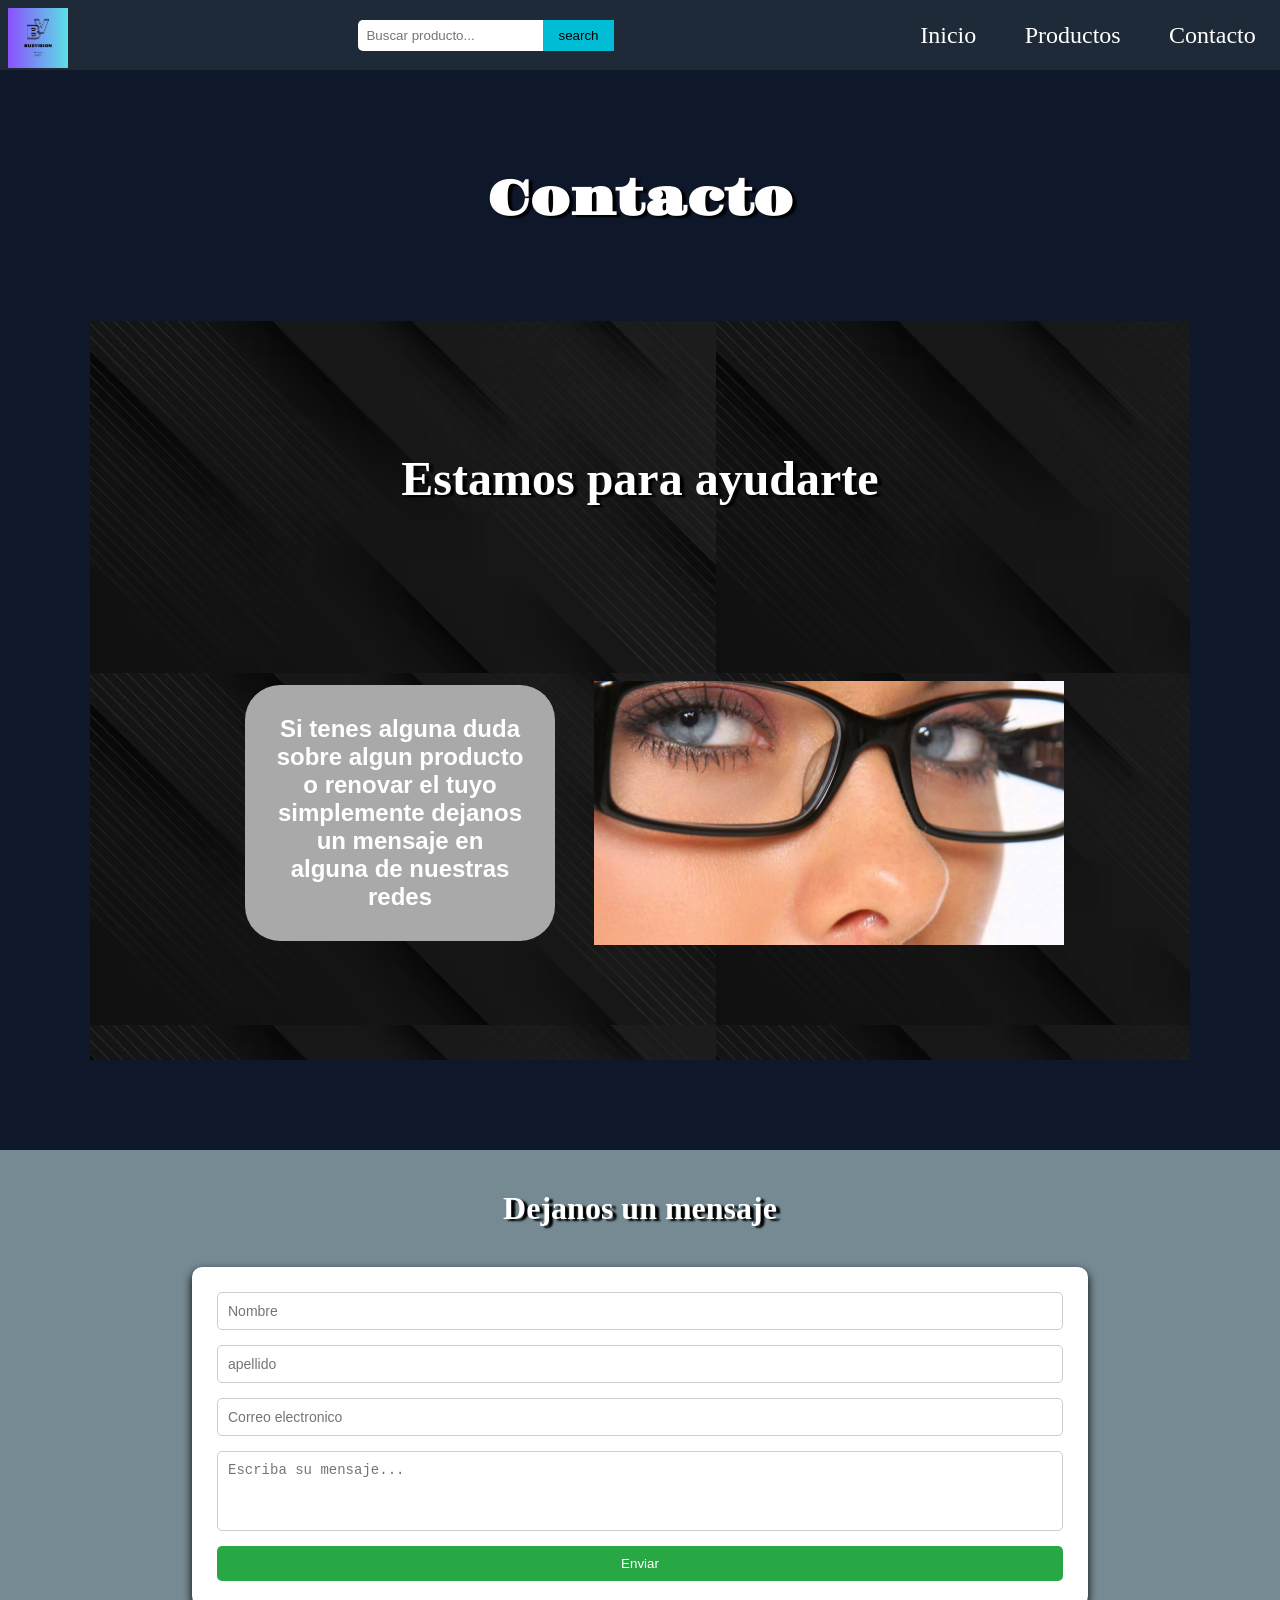
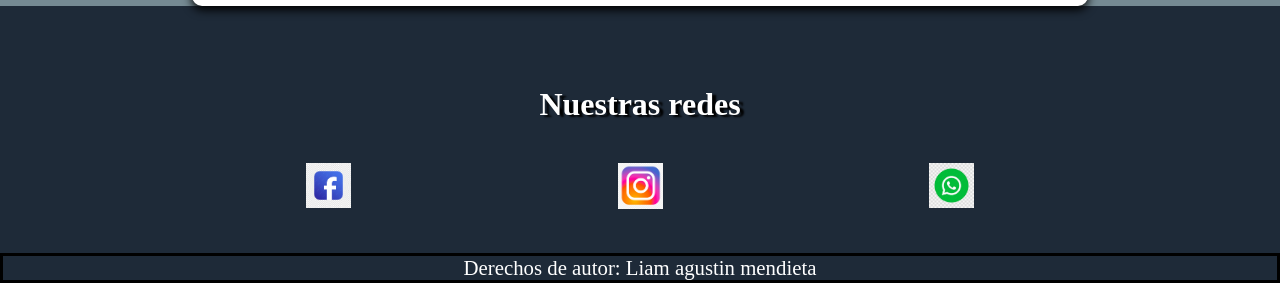
==== commit 20ecfeaf: "arreglos en responsive contacto" ====
--- a/page/contacto.html
+++ b/page/contacto.html
@@ -40,13 +40,14 @@
 
 
   <main>
+    <h1>Contacto</h1>
     <section>
 
 
       <div class="contenedor-contacto">
-        <h1 class="contacto3">Contacto</h1>
+        <h2 class="contacto3">Estamos para ayudarte</h1>
 
-        <h2 class="contacto2">Si tenes alguna duda sobre algun producto o renovar el tuyo simplemente dejanos un mensaje
+        <h3 class="contacto2">Si tenes alguna duda sobre algun producto o renovar el tuyo simplemente dejanos un mensaje
           en alguna de
           nuestras redes</h2>
 
--- a/css/estilos.css
+++ b/css/estilos.css
@@ -43,6 +43,7 @@
   margin: 1.8rem;
   font-family: "Franklin Gothic Medium", "Arial Narrow", Arial, sans-serif;
   border-radius: 35px;
+  font-size: 1.5rem;
 }
 
 p {
@@ -78,11 +79,11 @@
   margin: 8px;
 }
 header .juntos {
+  width: 50%;
   display: flex;
   flex-direction: row;
   align-items: center;
-  justify-content: space-evenly;
-  width: 50%;
+  justify-content: center;
 }
 header .juntos .search-form {
   display: flex;
@@ -183,6 +184,32 @@
   background-color: #218838;
 }
 
+.anima {
+  text-align: center;
+  font-family: "Gravitas One", serif;
+  color: #ffffff;
+  text-shadow: 4px 2px 2px #000000;
+  margin-top: 100px;
+  font-size: 5rem;
+}
+
+.text-focus-in {
+  -webkit-animation: text-focus-in 1.8s cubic-bezier(0.55, 0.085, 0.68, 0.53) both;
+  animation: text-focus-in 1.8s cubic-bezier(0.55, 0.085, 0.68, 0.53) both;
+}
+
+@-webkit-keyframes text-focus-in {
+  0% {
+    -webkit-filter: blur(12px);
+    filter: blur(12px);
+    opacity: 0;
+  }
+  100% {
+    -webkit-filter: blur(0px);
+    filter: blur(0px);
+    opacity: 1;
+  }
+}
 .contenedor-grid {
   background-image: url(../img/Imageeennegra.png);
   padding: 80px;
@@ -241,7 +268,7 @@
 .promo .promo1 {
   position: relative;
   background-color: #999999;
-  box-shadow: 0 2px 7px #dfdfdf;
+  box-shadow: 0 2px 7px #ffffff;
   margin: 20px;
   width: 55%;
 }
@@ -267,15 +294,23 @@
   font-size: 18px;
   border-radius: 8px;
   font-weight: bold;
+}
+.promo a .btn-comprar .boton-comprar {
+  background-color: #218838;
+  color: #ffffff;
+  padding: 12px 25px;
+  border: none;
+  border-radius: 5px;
+  font-size: 16px;
   cursor: pointer;
 }
-.promo a:hover {
+.promo a .btn-comprar .boton-comprar:hover {
   background-color: #218838;
 }
 .promo .promo2 {
   position: relative;
   background-color: #999999;
-  box-shadow: 0 2px 7px #dfdfdf;
+  box-shadow: 0 2px 7px #ffffff;
   margin: 20px;
   width: 55%;
 }
@@ -283,13 +318,13 @@
   width: 100%;
   height: auto;
 }
-.promo .clubmaster {
+.promo .promo2 .clubmaster {
   justify-content: center;
   align-items: center;
   padding: 8px;
   margin: 20px;
 }
-.promo .clubmaster .cash {
+.promo .promo2 .clubmaster .cash {
   font-size: 30px;
 }
 .promo a .btn-comprar {
@@ -301,15 +336,15 @@
   font-size: 18px;
   border-radius: 8px;
   font-weight: bold;
+}
+.promo a .btn-comprar:hover {
+  background-color: #218838;
   cursor: pointer;
-}
-.promo a .btn-comprar:hover {
-  background-color: #218838;
 }
 .promo .promo3 {
   position: relative;
   background-color: #999999;
-  box-shadow: 0 2px 7px #dfdfdf;
+  box-shadow: 0 2px 7px #ffffff;
   margin: 20px;
   width: 55%;
 }
@@ -335,10 +370,17 @@
   font-size: 18px;
   border-radius: 8px;
   font-weight: bold;
-  cursor: pointer;
-}
-.promo a .btn-comprar:hover {
-  background-color: #218838;
+}
+.promo a .btn-comprar .btn-comprar:hover {
+  background-color: #218838;
+}
+
+.parrafo {
+  font-size: 20px;
+}
+
+.texto2 {
+  font-size: 20px;
 }
 
 .contenedor-contacto {
@@ -357,6 +399,7 @@
 .contenedor-contacto .contacto3 {
   grid-area: contacto3;
   padding-bottom: 100px;
+  font-size: 3rem;
 }
 .contenedor-contacto .contacto2 {
   grid-area: contacto2;
@@ -474,6 +517,9 @@
     justify-content: space-around;
     padding: 0;
   }
+  .anima {
+    font-size: 4rem;
+  }
   .contenedor-grid {
     padding: 20px;
     margin: 0;
@@ -497,5 +543,55 @@
     grid-template-rows: auto;
   }
 }
+@media (min-width: 481px) and (max-width: 768px) {
+  header {
+    flex-direction: column;
+    justify-content: none;
+    align-items: center;
+    height: 200px;
+    position: static;
+    top: 0;
+  }
+  header .juntos {
+    width: 100%;
+    justify-content: center;
+  }
+  header nav {
+    text-align: center;
+    width: 100%;
+  }
+  header nav ul {
+    justify-content: space-around;
+    padding: 0;
+  }
+  .anima {
+    font-size: 4rem;
+  }
+  .contenedor-grid {
+    background-image: url(../img/Imageeennegra.png);
+    padding: 20px;
+    margin: 10px;
+    display: grid;
+    grid-template-areas: "titulo titulo titulo" "parrafo parrafo img" "img1 . texto2";
+    grid-template-columns: 35% 20% 35%;
+    grid-template-rows: 60px 200px 250px;
+    justify-content: center;
+    justify-items: center;
+    align-items: center;
+    gap: 10px;
+  }
+  .promo {
+    display: flex;
+    justify-content: center;
+    flex-direction: column;
+  }
+  .contenedor-contacto {
+    padding: 20px;
+    margin: 10px;
+    grid-template-areas: "contacto3" "contacto" "contacto2";
+    grid-template-columns: 100%;
+    grid-template-rows: auto;
+  }
+}
 
 /*# sourceMappingURL=estilos.css.map */
